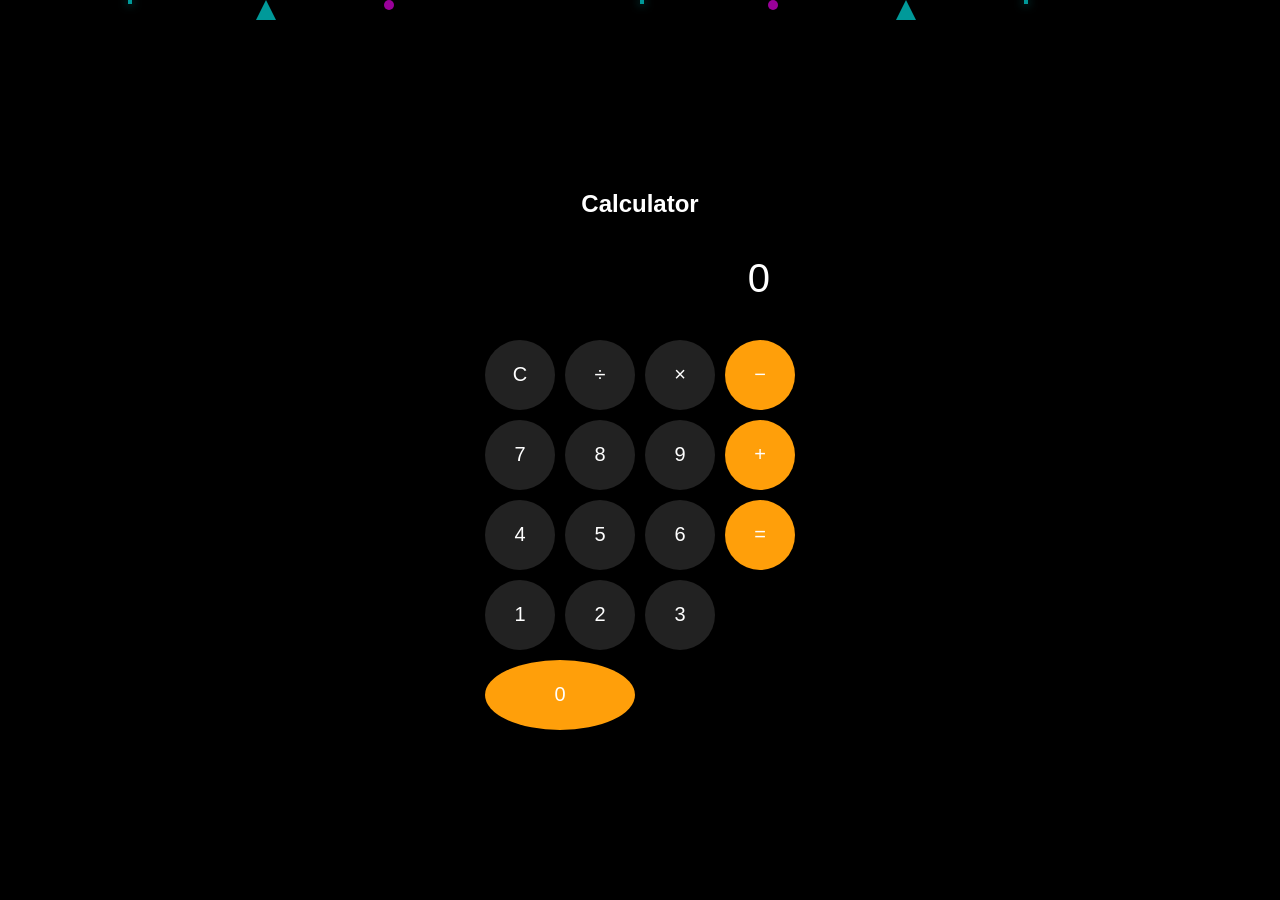
==== index.html @ 3bdf45a6 "update site" ====
<!DOCTYPE html>
<html lang="en">
<head>
<meta charset="UTF-8">
<meta name="viewport" content="width=device-width, initial-scale=1.0">
<title>The Cats Arcade</title>

<!-- ✅ Correct CSS path -->
<link rel="stylesheet" href="css/styles.css">
</head>

<body>

<!-- BACKGROUND -->
<div id="arcadeBg">
  <div class="particle p1"></div>
  <div class="particle p2"></div>
  <div class="particle p3"></div>
  <div class="triangle t1"></div>
  <div class="triangle t2"></div>
  <div class="circle c1"></div>
  <div class="circle c2"></div>
</div>
<div id="arcadeOverlay"></div>

<!-- CALCULATOR LOCK -->
<div id="calcLock">
  <h2>Calculator</h2>
  <input id="calcDisplay" value="0" readonly>

  <div class="calcGrid">
    <button onclick="calcClear()">C</button>
    <button onclick="calcInput('/')">÷</button>
    <button onclick="calcInput('*')">×</button>
    <button onclick="calcInput('-')">−</button>

    <button onclick="calcInput('7')">7</button>
    <button onclick="calcInput('8')">8</button>
    <button onclick="calcInput('9')">9</button>
    <button onclick="calcInput('+')">+</button>

    <button onclick="calcInput('4')">4</button>
    <button onclick="calcInput('5')">5</button>
    <button onclick="calcInput('6')">6</button>
    <button onclick="calcEnter()">=</button>

    <button onclick="calcInput('1')">1</button>
    <button onclick="calcInput('2')">2</button>
    <button onclick="calcInput('3')">3</button>

    <button class="zero" onclick="calcInput('0')">0</button>
  </div>
</div>

<!-- LOGIN -->
<div id="loginScreen">
  <h2>Enter Password</h2>
  <form id="loginForm">
    <input type="password" id="sitePassword" placeholder="Password">
    <br><br>
    <button type="submit">Enter</button>
  </form>
  <p id="loginError"></p>
</div>

<!-- MAIN SITE -->
<div id="siteContent">

<header>
  <h1>The Cats Arcade</h1>
</header>

<nav>
  <button onclick="showPage('gamesPage')">Home</button>
  <button onclick="showPage('chatPage')">Chat</button>
  <button onclick="showPage('donatePage')">Gifts</button>
  <button onclick="showPage('discordPage')">Discord</button>
</nav>

<main>

<!-- GAMES -->
<div id="gamesPage" class="page">
  <input id="gameSearch" placeholder="Search games..." oninput="searchGames()">
  <button onclick="randomGame()">🎲 Random</button>
  <div id="games"></div>
  <div id="player"><p>No game loaded.</p></div>
</div>

<!-- CHAT -->
<div id="chatPage" class="page">
  <div id="chatBox"></div>
  <input id="chatName" placeholder="Name">
  <input id="chatMessage" placeholder="Message">
  <button onclick="sendChat()">Send</button>
</div>

<!-- GIFTS -->
<div id="donatePage" class="page">
  <h2>🎁 Virtual Gift Cards</h2>
  <input id="giftName" placeholder="Your name">
  <textarea id="giftCode" placeholder="Amazon - XXXX"></textarea>
  <button onclick="submitGift()">Submit</button>
  <div id="giftList"></div>
</div>

<!-- DISCORD -->
<div id="discordPage" class="page">
  <h2>Join our Discord!</h2>
  <a href="https://discord.gg/rZqvejPRvx" target="_blank">🚀 Join Discord</a>
</div>

</main>
</div>

<!-- ✅ Correct JS path -->
<script src="js/app.js"></script>

</body>
</html>
---- css/styles.css ----
body {
  margin:0;
  font-family:Arial;
  color:white;
  text-align:center;
  background:black;
}

/* BACKGROUND */
#arcadeBg {
  position:fixed;
  width:100%;
  height:100%;
  background:black;
  overflow:hidden;
  z-index:-2;
}

#arcadeOverlay {
  position:fixed;
  width:100%;
  height:100%;
  background:rgba(0,0,0,0.4);
  z-index:-1;
}

/* PARTICLES */
.particle {
  position:absolute;
  width:4px;
  height:4px;
  background:cyan;
  box-shadow:0 0 10px cyan;
  animation:floatUp linear infinite;
}
.particle.p1{left:10%; animation:floatUp 12s infinite;}
.particle.p2{left:50%; animation:floatUp 18s infinite;}
.particle.p3{left:80%; animation:floatUp 15s infinite;}

@keyframes floatUp { from {transform:translateY(100vh);} to {transform:translateY(-100vh);} }

/* TRIANGLES */
.triangle {
  position:absolute;
  border-left:10px solid transparent;
  border-right:10px solid transparent;
  border-bottom:20px solid cyan;
  animation:move 20s linear infinite;
}
.triangle.t1{left:20%;}
.triangle.t2{left:70%;}

/* CIRCLES */
.circle {
  position:absolute;
  width:10px;
  height:10px;
  border-radius:50%;
  background:magenta;
  animation:move 25s linear infinite;
}
.circle.c1{left:30%;}
.circle.c2{left:60%;}

@keyframes move { from {transform:translateY(100vh);} to {transform:translateY(-100vh);} }

/* CALCULATOR */
#calcLock {
  position:fixed;
  width:100%;
  height:100%;
  display:flex;
  justify-content:center;
  align-items:center;
  flex-direction:column;
  z-index:10;
}

#calcDisplay {
  width:260px;
  height:80px;
  font-size:40px;
  text-align:right;
  background:black;
  color:white;
  border:none;
  margin-bottom:20px;
}

.calcGrid {
  display:grid;
  grid-template-columns:repeat(4,70px);
  gap:10px;
}

.calcGrid button {
  height:70px;
  border-radius:50%;
  border:none;
  background:#222;
  color:white;
  font-size:20px;
  cursor:pointer;
}

.calcGrid button:hover { background:#333; }
.calcGrid button:nth-child(4n) { background:#ff9f0a; color:white; }
.zero { grid-column:span 2; border-radius:40px; }

/* LOGIN */
#loginScreen {
  display:none;
  justify-content:center;
  align-items:center;
  flex-direction:column;
  height:100vh;
  z-index:20;
}

#loginScreen input { padding:10px; border:none; border-radius:5px; }
#loginScreen button { padding:10px 15px; border:none; border-radius:5px; background:#ff9f0a; color:white; cursor:pointer; }

/* SITE */
#siteContent { display:none; z-index:5; }
.page { display:none; }

/* NAV */
nav { margin:10px; }
nav button {
  margin:5px;
  padding:10px 15px;
  border:none;
  border-radius:8px;
  background:#111;
  color:white;
  cursor:pointer;
}
nav button:hover { background:#222; }

/* GAMES */
#games {
  display:grid;
  grid-template-columns:repeat(auto-fit,minmax(150px,1fr));
  gap:10px;
  padding:10px;
}

.game {
  background:#111;
  padding:10px;
  border-radius:10px;
}

.game button {
  margin-top:5px;
  padding:5px 10px;
  border:none;
  border-radius:5px;
  background:#ff9f0a;
  color:white;
  cursor:pointer;
}

/* PLAYER */
#gameContainer {
  position:fixed;
  top:0;
  left:0;
  width:100%;
  height:100%;
  background:black;
}

iframe { width:100%; height:100%; border:none; }
.exitBtn { position:absolute; top:10px; right:10px; background:red; color:white; border:none; padding:10px; cursor:pointer; }

/* CHAT */
#chatBox { max-height:200px; overflow-y:auto; margin:10px; }
#chatBox p { background:#111; padding:5px; border-radius:5px; margin:5px; }

/* GIFTS */
.giftItem {
  display:flex;
  justify-content:space-between;
  align-items:center;
  background:#111;
  padding:8px;
  margin:5px auto;
  border-radius:8px;
  width:250px;
}
.giftItem button {
  background:#222;
  color:white;
  border:none;
  border-radius:5px;
  cursor:pointer;
  padding:5px 8px;
}
.giftItem button:hover { background:#333; }
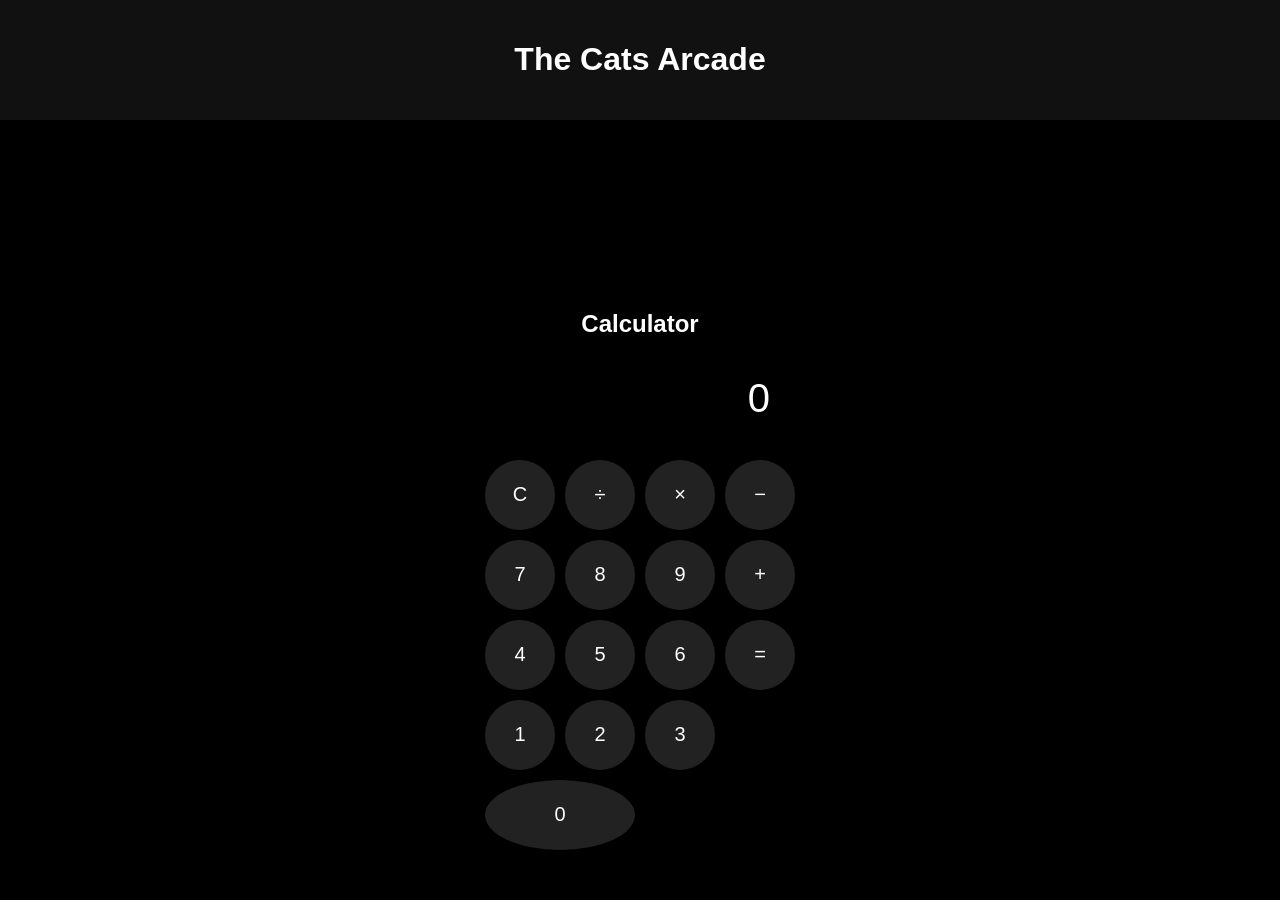
==== commit 247e9fbf: "update site" ====
--- a/index.html
+++ b/index.html
@@ -1,27 +1,17 @@
 <!DOCTYPE html>
 <html lang="en">
 <head>
-<meta charset="UTF-8">
-<meta name="viewport" content="width=device-width, initial-scale=1.0">
-<title>The Cats Arcade</title>
+  <meta charset="UTF-8">
+  <meta name="viewport" content="width=device-width, initial-scale=1.0">
+  <title>The Cats Arcade</title>
 
-<!-- ✅ Correct CSS path -->
-<link rel="stylesheet" href="css/styles.css">
+  <link rel="stylesheet" href="css/styles.css">
 </head>
-
 <body>
 
-<!-- BACKGROUND -->
-<div id="arcadeBg">
-  <div class="particle p1"></div>
-  <div class="particle p2"></div>
-  <div class="particle p3"></div>
-  <div class="triangle t1"></div>
-  <div class="triangle t2"></div>
-  <div class="circle c1"></div>
-  <div class="circle c2"></div>
-</div>
-<div id="arcadeOverlay"></div>
+<header>
+  <h1>The Cats Arcade</h1>
+</header>
 
 <!-- CALCULATOR LOCK -->
 <div id="calcLock">
@@ -56,7 +46,7 @@
 <div id="loginScreen">
   <h2>Enter Password</h2>
   <form id="loginForm">
-    <input type="password" id="sitePassword" placeholder="Password">
+    <input type="password" id="sitePassword">
     <br><br>
     <button type="submit">Enter</button>
   </form>
@@ -64,56 +54,84 @@
 </div>
 
 <!-- MAIN SITE -->
-<div id="siteContent">
+<div id="siteContent" style="display:none;">
 
-<header>
-  <h1>The Cats Arcade</h1>
-</header>
+  <!-- NAV -->
+  <nav>
+    <button onclick="showPage('gamesPage')">Home</button>
+    <button onclick="showPage('moviesPage')">Movies</button> <!-- ✅ NEW -->
+    <button onclick="showPage('chatPage')">Chat</button>
+    <button onclick="showPage('donatePage')">Gifts</button>
+    <button onclick="showPage('discordPage')">Discord</button>
+    <button onclick="openByodLogin()">Dev Tools</button>
+  </nav>
 
-<nav>
-  <button onclick="showPage('gamesPage')">Home</button>
-  <button onclick="showPage('chatPage')">Chat</button>
-  <button onclick="showPage('donatePage')">Gifts</button>
-  <button onclick="showPage('discordPage')">Discord</button>
-</nav>
+  <!-- HOME / GAMES -->
+  <div id="gamesPage" class="page" style="display:none;">
+    <input id="gameSearch" placeholder="Search..." oninput="searchGames()">
+    <button onclick="randomGame()">Random</button>
+    <div id="games"></div>
+    <div id="player"><p>No game loaded.</p></div>
+  </div>
 
-<main>
+  <!-- 🎬 MOVIES PAGE (NEW) -->
+  <div id="moviesPage" class="page" style="display:none;">
+    <h2>🎬 Movies and More!</h2>
 
-<!-- GAMES -->
-<div id="gamesPage" class="page">
-  <input id="gameSearch" placeholder="Search games..." oninput="searchGames()">
-  <button onclick="randomGame()">🎲 Random</button>
-  <div id="games"></div>
-  <div id="player"><p>No game loaded.</p></div>
+    <p>Watch movies or listen to music:</p>
+
+    <div style="margin-top:20px;">
+      <button onclick="openSite('https://www.cineby.sc/')">
+        🎥 Watch Movies
+      </button>
+    </div>
+
+    <div style="margin-top:10px;">
+      <button onclick="openSite('https://playlistsound.com/')">
+        🎵 Listen to Music
+      </button>
+    </div>
+  </div>
+
+  <!-- CHAT -->
+  <div id="chatPage" class="page" style="display:none;">
+    <div id="chatBox"></div>
+    <input id="chatName" placeholder="Name">
+    <input id="chatMessage" placeholder="Message">
+    <button onclick="sendChat()">Send</button>
+  </div>
+
+  <!-- GIFTS -->
+  <div id="donatePage" class="page" style="display:none;">
+    <h2>🎁 Virtual Gift Cards</h2>
+    <input id="giftName" placeholder="Your name">
+    <textarea id="giftCode" placeholder="Amazon - XXXX"></textarea>
+    <button onclick="submitGift()">Submit</button>
+    <div id="giftList"></div>
+  </div>
+
+  <!-- DISCORD -->
+  <div id="discordPage" class="page" style="display:none;">
+    <h2>Join our Discord!</h2>
+    <a href="https://discord.gg/rZqvejPRvx" target="_blank">Join Discord</a>
+  </div>
+
+  <!-- DEV TOOLS -->
+  <div id="byodLogin" style="display:none;">
+    <h2>Developer Tools</h2>
+    <input type="password" id="byodPass" placeholder="Enter password">
+    <br><br>
+    <button onclick="checkByodPass()">Enter</button>
+    <p id="byodError"></p>
+  </div>
+
+  <div id="byodPanel" style="display:none;">
+    <h2>BYOD Panel</h2>
+    <button onclick="launchByod()">Launch BYOD Site</button>
+  </div>
+
 </div>
 
-<!-- CHAT -->
-<div id="chatPage" class="page">
-  <div id="chatBox"></div>
-  <input id="chatName" placeholder="Name">
-  <input id="chatMessage" placeholder="Message">
-  <button onclick="sendChat()">Send</button>
-</div>
-
-<!-- GIFTS -->
-<div id="donatePage" class="page">
-  <h2>🎁 Virtual Gift Cards</h2>
-  <input id="giftName" placeholder="Your name">
-  <textarea id="giftCode" placeholder="Amazon - XXXX"></textarea>
-  <button onclick="submitGift()">Submit</button>
-  <div id="giftList"></div>
-</div>
-
-<!-- DISCORD -->
-<div id="discordPage" class="page">
-  <h2>Join our Discord!</h2>
-  <a href="https://discord.gg/rZqvejPRvx" target="_blank">🚀 Join Discord</a>
-</div>
-
-</main>
-</div>
-
-<!-- ✅ Correct JS path -->
 <script src="js/app.js"></script>
 
 </body>
--- a/css/styles.css
+++ b/css/styles.css
@@ -6,63 +6,26 @@
   background:black;
 }
 
-/* BACKGROUND */
-#arcadeBg {
-  position:fixed;
-  width:100%;
-  height:100%;
-  background:black;
-  overflow:hidden;
-  z-index:-2;
+header {
+  padding:20px;
+  background:#111;
 }
 
-#arcadeOverlay {
-  position:fixed;
-  width:100%;
-  height:100%;
-  background:rgba(0,0,0,0.4);
-  z-index:-1;
+nav button {
+  margin:5px;
+  padding:10px 15px;
+  border:none;
+  border-radius:8px;
+  background:#222;
+  color:white;
+  cursor:pointer;
 }
+nav button:hover { background:#444; }
 
-/* PARTICLES */
-.particle {
-  position:absolute;
-  width:4px;
-  height:4px;
-  background:cyan;
-  box-shadow:0 0 10px cyan;
-  animation:floatUp linear infinite;
-}
-.particle.p1{left:10%; animation:floatUp 12s infinite;}
-.particle.p2{left:50%; animation:floatUp 18s infinite;}
-.particle.p3{left:80%; animation:floatUp 15s infinite;}
+.page { display:none; }
 
-@keyframes floatUp { from {transform:translateY(100vh);} to {transform:translateY(-100vh);} }
-
-/* TRIANGLES */
-.triangle {
-  position:absolute;
-  border-left:10px solid transparent;
-  border-right:10px solid transparent;
-  border-bottom:20px solid cyan;
-  animation:move 20s linear infinite;
-}
-.triangle.t1{left:20%;}
-.triangle.t2{left:70%;}
-
-/* CIRCLES */
-.circle {
-  position:absolute;
-  width:10px;
-  height:10px;
-  border-radius:50%;
-  background:magenta;
-  animation:move 25s linear infinite;
-}
-.circle.c1{left:30%;}
-.circle.c2{left:60%;}
-
-@keyframes move { from {transform:translateY(100vh);} to {transform:translateY(-100vh);} }
+/* HIDE CONTENT INITIALLY */
+#siteContent { display:none; }
 
 /* CALCULATOR */
 #calcLock {
@@ -73,6 +36,7 @@
   justify-content:center;
   align-items:center;
   flex-direction:column;
+  background:black;
   z-index:10;
 }
 
@@ -103,39 +67,19 @@
   cursor:pointer;
 }
 
-.calcGrid button:hover { background:#333; }
-.calcGrid button:nth-child(4n) { background:#ff9f0a; color:white; }
-.zero { grid-column:span 2; border-radius:40px; }
+.zero {
+  grid-column:span 2;
+  border-radius:40px;
+}
 
 /* LOGIN */
 #loginScreen {
   display:none;
+  height:100vh;
   justify-content:center;
   align-items:center;
   flex-direction:column;
-  height:100vh;
-  z-index:20;
 }
-
-#loginScreen input { padding:10px; border:none; border-radius:5px; }
-#loginScreen button { padding:10px 15px; border:none; border-radius:5px; background:#ff9f0a; color:white; cursor:pointer; }
-
-/* SITE */
-#siteContent { display:none; z-index:5; }
-.page { display:none; }
-
-/* NAV */
-nav { margin:10px; }
-nav button {
-  margin:5px;
-  padding:10px 15px;
-  border:none;
-  border-radius:8px;
-  background:#111;
-  color:white;
-  cursor:pointer;
-}
-nav button:hover { background:#222; }
 
 /* GAMES */
 #games {
@@ -151,16 +95,6 @@
   border-radius:10px;
 }
 
-.game button {
-  margin-top:5px;
-  padding:5px 10px;
-  border:none;
-  border-radius:5px;
-  background:#ff9f0a;
-  color:white;
-  cursor:pointer;
-}
-
 /* PLAYER */
 #gameContainer {
   position:fixed;
@@ -171,30 +105,48 @@
   background:black;
 }
 
-iframe { width:100%; height:100%; border:none; }
-.exitBtn { position:absolute; top:10px; right:10px; background:red; color:white; border:none; padding:10px; cursor:pointer; }
+iframe {
+  width:100%;
+  height:100%;
+  border:none;
+}
+
+.exitBtn {
+  position:absolute;
+  top:10px;
+  right:10px;
+  background:red;
+  color:white;
+  border:none;
+  padding:10px;
+  cursor:pointer;
+}
 
 /* CHAT */
-#chatBox { max-height:200px; overflow-y:auto; margin:10px; }
-#chatBox p { background:#111; padding:5px; border-radius:5px; margin:5px; }
+#chatBox {
+  max-height:200px;
+  overflow-y:auto;
+}
 
 /* GIFTS */
 .giftItem {
   display:flex;
   justify-content:space-between;
-  align-items:center;
   background:#111;
   padding:8px;
   margin:5px auto;
   border-radius:8px;
   width:250px;
 }
-.giftItem button {
-  background:#222;
-  color:white;
-  border:none;
-  border-radius:5px;
-  cursor:pointer;
-  padding:5px 8px;
-}
-.giftItem button:hover { background:#333; }+
+/* DEV TOOLS MODAL */
+#byodLogin, #byodPanel {
+  display:none;
+  position:fixed;
+  top:50%;
+  left:50%;
+  transform:translate(-50%, -50%);
+  background:#111;
+  padding:20px;
+  border-radius:10px;
+}
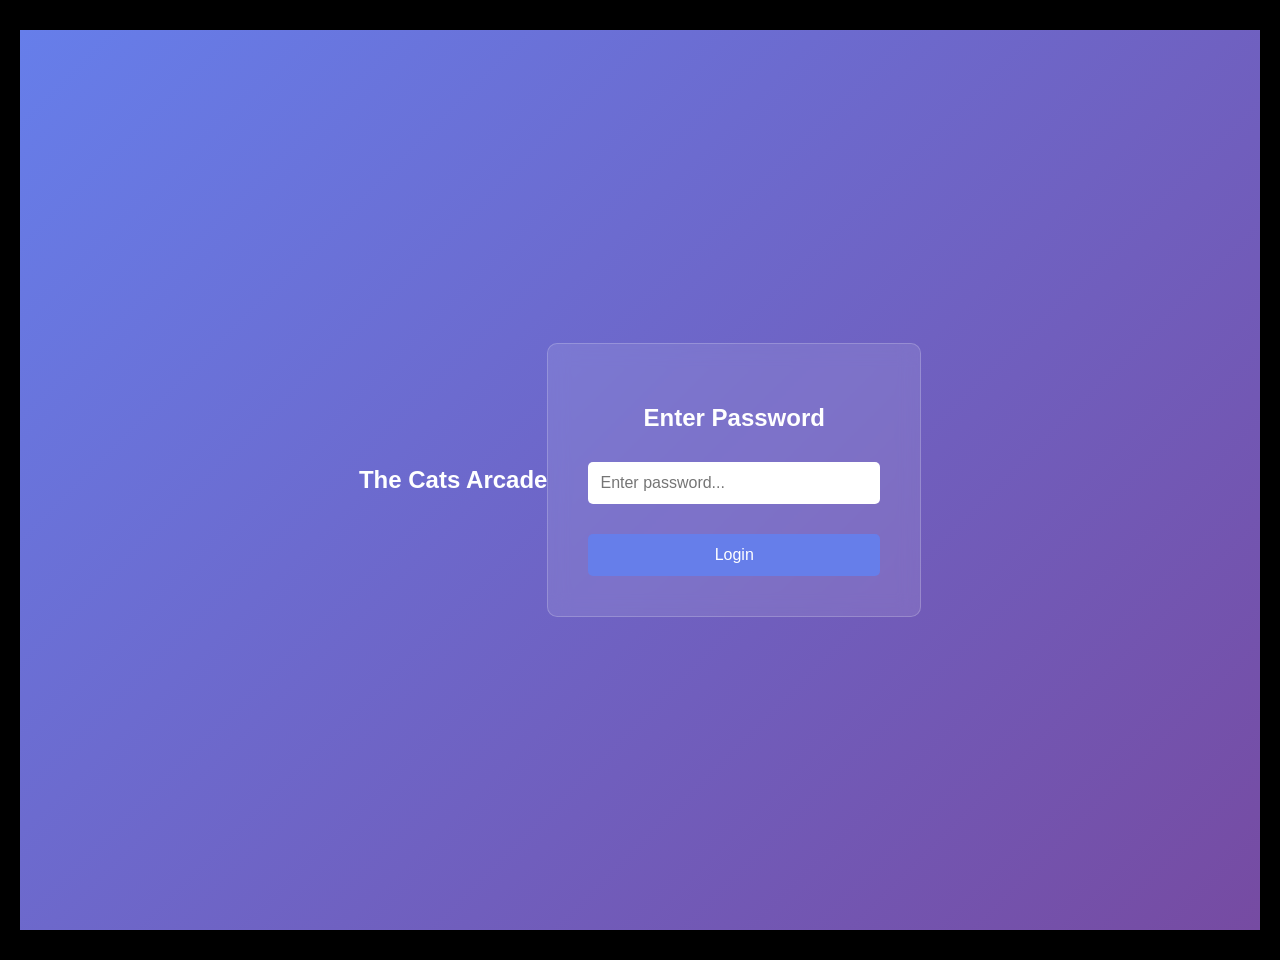
==== commit 7dd8088d: "update site" ====
--- a/index.html
+++ b/index.html
@@ -4,135 +4,368 @@
   <meta charset="UTF-8">
   <meta name="viewport" content="width=device-width, initial-scale=1.0">
   <title>The Cats Arcade</title>
-
-  <link rel="stylesheet" href="css/styles.css">
+  <link rel="stylesheet" href="./css/styles.css">
 </head>
 <body>
 
-<header>
-  <h1>The Cats Arcade</h1>
-</header>
-
-<!-- CALCULATOR LOCK -->
-<div id="calcLock">
-  <h2>Calculator</h2>
-  <input id="calcDisplay" value="0" readonly>
-
-  <div class="calcGrid">
-    <button onclick="calcClear()">C</button>
-    <button onclick="calcInput('/')">÷</button>
-    <button onclick="calcInput('*')">×</button>
-    <button onclick="calcInput('-')">−</button>
-
-    <button onclick="calcInput('7')">7</button>
-    <button onclick="calcInput('8')">8</button>
-    <button onclick="calcInput('9')">9</button>
-    <button onclick="calcInput('+')">+</button>
-
-    <button onclick="calcInput('4')">4</button>
-    <button onclick="calcInput('5')">5</button>
-    <button onclick="calcInput('6')">6</button>
-    <button onclick="calcEnter()">=</button>
-
-    <button onclick="calcInput('1')">1</button>
-    <button onclick="calcInput('2')">2</button>
-    <button onclick="calcInput('3')">3</button>
-
-    <button class="zero" onclick="calcInput('0')">0</button>
+<!-- LOGIN PAGE -->
+<section id="loginPage" class="page active">
+  <div class="login-container">
+    <h1>The Cats Arcade</h1>
+    <div class="login-box">
+      <h2>Enter Password</h2>
+      <input type="password" id="passwordInput" placeholder="Enter password..." onkeypress="if(event.key==='Enter') login()">
+      <button onclick="login()">Login</button>
+      <p id="loginError" style="color: red; display:none;">Wrong password. Try again.</p>
+    </div>
+  </div>
+</section>
+
+<!-- MAIN APP -->
+<div id="mainApp" style="display:none;">
+  <header>
+    <h1>The Cats Arcade</h1>
+    <div class="header-controls">
+      <button id="themeToggle" onclick="toggleTheme()" title="Toggle Dark/Light Mode">🌙</button>
+      <button onclick="showPage('settingsPage')" title="Settings">⚙️</button>
+    </div>
+  </header>
+
+  <nav>
+    <button onclick="showPage('homePage')">Home</button>
+    <button onclick="showPage('gamesPage')">Games</button>
+    <button onclick="showPage('aiPage')">AI Chat</button>
+    <button onclick="showPage('browserPage')">Browser</button>
+  </nav>
+
+  <!-- HOME PAGE -->
+  <section id="homePage" class="page">
+    <h2>Welcome to The Cats Arcade</h2>
+    <p>Choose a game or feature from the tabs above!</p>
+  </section>
+
+  <!-- GAMES PAGE -->
+  <section id="gamesPage" class="page" style="display:none;">
+    <h2>Games</h2>
+    <div id="gamesGrid" class="grid"></div>
+  </section>
+
+  <!-- AI CHAT PAGE -->
+  <section id="aiPage" class="page" style="display:none;">
+    <h2>AI Chat Assistant</h2>
+    <div id="chatBox" class="chat-box">
+      <div id="chatMessages" class="chat-messages">
+        <div class="chat-message bot">Hello! I'm your AI assistant. How can I help you today?</div>
+      </div>
+      <div class="chat-input">
+        <input type="text" id="userInput" placeholder="Type your message..." onkeypress="if(event.key==='Enter') sendMessage()">
+        <button onclick="sendMessage()">Send</button>
+      </div>
+    </div>
+  </section>
+
+  <!-- BROWSER PAGE -->
+  <section id="browserPage" class="page" style="display:none; flex-direction:column; height:100vh;">
+    <div class="browser-header">The Cats Browser</div>
+
+    <div id="fakeBrowserWindow">
+      <span id="browserStatus">Type a site below</span>
+    </div>
+
+    <div class="browser-buttons">
+      <button onclick="openFake('https://www.youtube.com')">YouTube</button>
+      <button onclick="openFake('https://www.google.com')">Google</button>
+      <button onclick="openFake('https://www.netflix.com')">Netflix</button>
+      <button onclick="openFake('https://www.roblox.com')">Roblox</button>
+    </div>
+
+    <div class="browser-input">
+      <input type="text" id="browserUrl" placeholder="Enter website…">
+      <button onclick="goFake()">Go</button>
+    </div>
+  </section>
+
+  <!-- SETTINGS PAGE -->
+  <section id="settingsPage" class="page" style="display:none;">
+    <h2>Settings</h2>
+    <div class="settings-container">
+      <div class="setting">
+        <h3>Theme Color</h3>
+        <select id="themeColorSelect" onchange="changeThemeColor(this.value)">
+          <option value="default">Default (Dark Blue)</option>
+          <option value="purple">Purple</option>
+          <option value="green">Green</option>
+          <option value="red">Red</option>
+          <option value="orange">Orange</option>
+        </select>
+      </div>
+
+      <div class="setting">
+        <h3>Dark/Light Mode</h3>
+        <button onclick="toggleTheme()">Current: <span id="themeLabel">Dark Mode</span></button>
+      </div>
+
+      <div class="setting">
+        <h3>Sound</h3>
+        <button id="soundToggle" onclick="toggleSound()">Sound: <span id="soundLabel">ON</span></button>
+      </div>
+
+      <div class="setting">
+        <h3>Panic Button</h3>
+        <button class="panic-btn" onclick="panicMode()">🚨 PANIC 🚨</button>
+        <p style="font-size: 12px; color: #888;">Hides the site and shows a fake webpage</p>
+      </div>
+    </div>
+  </section>
+</div>
+
+<!-- UPDATE POPUP -->
+<div id="updatePopup" class="popup" style="display:none;">
+  <div class="popup-content">
+    <span class="close" onclick="closeUpdatePopup()">&times;</span>
+    <h2>✨ Latest Updates</h2>
+    <ul>
+      <li>✅ Added smooth hover animations for game cards</li>
+      <li>✅ Dark/Light mode toggle with CSS variables</li>
+      <li>✅ Robotic voice announcement</li>
+      <li>✅ Settings page with theme, sound, and panic button</li>
+      <li>✅ AI Chat Assistant</li>
+      <li>✅ Password protection</li>
+      <li>✅ Enhanced UI and animations</li>
+    </ul>
+    <button onclick="closeUpdatePopup()">Got it!</button>
   </div>
 </div>
 
-<!-- LOGIN -->
-<div id="loginScreen">
-  <h2>Enter Password</h2>
-  <form id="loginForm">
-    <input type="password" id="sitePassword">
-    <br><br>
-    <button type="submit">Enter</button>
-  </form>
-  <p id="loginError"></p>
-</div>
-
-<!-- MAIN SITE -->
-<div id="siteContent" style="display:none;">
-
-  <!-- NAV -->
-  <nav>
-    <button onclick="showPage('gamesPage')">Home</button>
-    <button onclick="showPage('moviesPage')">Movies</button> <!-- ✅ NEW -->
-    <button onclick="showPage('chatPage')">Chat</button>
-    <button onclick="showPage('donatePage')">Gifts</button>
-    <button onclick="showPage('discordPage')">Discord</button>
-    <button onclick="openByodLogin()">Dev Tools</button>
-  </nav>
-
-  <!-- HOME / GAMES -->
-  <div id="gamesPage" class="page" style="display:none;">
-    <input id="gameSearch" placeholder="Search..." oninput="searchGames()">
-    <button onclick="randomGame()">Random</button>
-    <div id="games"></div>
-    <div id="player"><p>No game loaded.</p></div>
-  </div>
-
-  <!-- 🎬 MOVIES PAGE (NEW) -->
-  <div id="moviesPage" class="page" style="display:none;">
-    <h2>🎬 Movies and More!</h2>
-
-    <p>Watch movies or listen to music:</p>
-
-    <div style="margin-top:20px;">
-      <button onclick="openSite('https://www.cineby.sc/')">
-        🎥 Watch Movies
-      </button>
-    </div>
-
-    <div style="margin-top:10px;">
-      <button onclick="openSite('https://playlistsound.com/')">
-        🎵 Listen to Music
-      </button>
-    </div>
-  </div>
-
-  <!-- CHAT -->
-  <div id="chatPage" class="page" style="display:none;">
-    <div id="chatBox"></div>
-    <input id="chatName" placeholder="Name">
-    <input id="chatMessage" placeholder="Message">
-    <button onclick="sendChat()">Send</button>
-  </div>
-
-  <!-- GIFTS -->
-  <div id="donatePage" class="page" style="display:none;">
-    <h2>🎁 Virtual Gift Cards</h2>
-    <input id="giftName" placeholder="Your name">
-    <textarea id="giftCode" placeholder="Amazon - XXXX"></textarea>
-    <button onclick="submitGift()">Submit</button>
-    <div id="giftList"></div>
-  </div>
-
-  <!-- DISCORD -->
-  <div id="discordPage" class="page" style="display:none;">
-    <h2>Join our Discord!</h2>
-    <a href="https://discord.gg/rZqvejPRvx" target="_blank">Join Discord</a>
-  </div>
-
-  <!-- DEV TOOLS -->
-  <div id="byodLogin" style="display:none;">
-    <h2>Developer Tools</h2>
-    <input type="password" id="byodPass" placeholder="Enter password">
-    <br><br>
-    <button onclick="checkByodPass()">Enter</button>
-    <p id="byodError"></p>
-  </div>
-
-  <div id="byodPanel" style="display:none;">
-    <h2>BYOD Panel</h2>
-    <button onclick="launchByod()">Launch BYOD Site</button>
-  </div>
-
-</div>
-
-<script src="js/app.js"></script>
+<script>
+// --------- SETTINGS & THEME ---------
+const DEFAULT_PASSWORD = "012312";
+let soundEnabled = true;
+let currentTheme = localStorage.getItem('theme') || 'dark';
+let currentColor = localStorage.getItem('themeColor') || 'default';
+
+// Initialize theme and color
+window.addEventListener('DOMContentLoaded', () => {
+  if (currentTheme === 'light') {
+    document.documentElement.setAttribute('data-theme', 'light');
+    document.getElementById('themeToggle').textContent = '☀️';
+    document.getElementById('themeLabel').textContent = 'Light Mode';
+  }
+  applyThemeColor(currentColor);
+  playStartupSound();
+});
+
+function login() {
+  const password = document.getElementById('passwordInput').value;
+  if (password === DEFAULT_PASSWORD) {
+    document.getElementById('loginPage').style.display = 'none';
+    document.getElementById('mainApp').style.display = 'block';
+    setTimeout(() => {
+      document.getElementById('updatePopup').style.display = 'block';
+    }, 500);
+  } else {
+    document.getElementById('loginError').style.display = 'block';
+  }
+}
+
+function toggleTheme() {
+  currentTheme = currentTheme === 'dark' ? 'light' : 'dark';
+  document.documentElement.setAttribute('data-theme', currentTheme);
+  localStorage.setItem('theme', currentTheme);
+  
+  const toggle = document.getElementById('themeToggle');
+  const label = document.getElementById('themeLabel');
+  
+  if (currentTheme === 'light') {
+    toggle.textContent = '☀️';
+    label.textContent = 'Light Mode';
+  } else {
+    toggle.textContent = '🌙';
+    label.textContent = 'Dark Mode';
+  }
+}
+
+function changeThemeColor(color) {
+  currentColor = color;
+  localStorage.setItem('themeColor', color);
+  applyThemeColor(color);
+}
+
+function applyThemeColor(color) {
+  const root = document.documentElement;
+  const colors = {
+    default: { primary: '#333', secondary: '#444', accent: '#555' },
+    purple: { primary: '#2a1a4a', secondary: '#3a2a5a', accent: '#6a5a9a' },
+    green: { primary: '#1a3a1a', secondary: '#2a5a2a', accent: '#4a8a4a' },
+    red: { primary: '#4a1a1a', secondary: '#6a2a2a', accent: '#8a4a4a' },
+    orange: { primary: '#4a2a1a', secondary: '#6a3a2a', accent: '#8a5a3a' }
+  };
+  
+  const scheme = colors[color];
+  root.style.setProperty('--primary-bg', scheme.primary);
+  root.style.setProperty('--secondary-bg', scheme.secondary);
+  root.style.setProperty('--accent-color', scheme.accent);
+}
+
+function toggleSound() {
+  soundEnabled = !soundEnabled;
+  const label = document.getElementById('soundLabel');
+  label.textContent = soundEnabled ? 'ON' : 'OFF';
+}
+
+function playStartupSound() {
+  if (soundEnabled && 'speechSynthesis' in window) {
+    const utterance = new SpeechSynthesisUtterance("The Cats Arcade");
+    utterance.rate = 0.8;
+    utterance.pitch = 0.8;
+    speechSynthesis.speak(utterance);
+  }
+}
+
+function closeUpdatePopup() {
+  document.getElementById('updatePopup').style.display = 'none';
+}
+
+function panicMode() {
+  if (soundEnabled) {
+    const utterance = new SpeechSynthesisUtterance("Panic mode activated");
+    speechSynthesis.speak(utterance);
+  }
+  window.location.href = 'https://www.google.com';
+}
+
+// --------- PAGE SWITCHING ---------
+function showPage(pageId) {
+  document.querySelectorAll('.page').forEach(p => p.style.display = 'none');
+  document.getElementById(pageId).style.display = 'block';
+
+  if (pageId === 'gamesPage') {
+    loadGames();
+  }
+}
+
+// --------- GAMES ---------
+const games = [
+  { title: "Retro Bowl", path: "games/retro-bowl/index.html" },
+  { title: "Example Ball", path: "games/example-ball/index.html" },
+  { title: "Chroma", path: "games/chroma/index.html" },
+  { title: "Geometry Dash", path: "games/geometry-dash/index.html" },
+  { title: "Pacman", path: "games/pacman/index.html" },
+  { title: "2048", path: "games/2048/index.html" },
+  { title: "Slope", path: "games/slope/index.html" },
+  { title: "Slope 2", path: "games/slope-2/index.html" },
+  { title: "Cookie Clicker", path: "games/cookie-clicker/index.html" },
+  { title: "Doodle Jump", path: "games/doodle-jump/index.html" },
+  { title: "FNF Week 6", path: "games/fnf-week6/index.html" },
+  { title: "Friday Night Funkin", path: "games/friday-night-funkin/index.html" },
+  { title: "Moto Classic", path: "games/moto-classic/index.html" },
+  { title: "Moto Winter", path: "games/moto-winter/index.html" },
+  { title: "Zombs Royale", path: "games/zombsroyale/index.html" }
+];
+
+function loadGames() {
+  const grid = document.getElementById('gamesGrid');
+  grid.innerHTML = '';
+
+  games.forEach(game => {
+    const card = document.createElement('div');
+    card.className = 'card';
+    card.innerHTML = `
+      <h3>${game.title}</h3>
+      <a href="${game.path}" target="_blank" onclick="playSound()">Play</a>
+    `;
+    grid.appendChild(card);
+  });
+}
+
+// --------- AI CHAT ---------
+function sendMessage() {
+  const input = document.getElementById('userInput');
+  const message = input.value.trim();
+  
+  if (!message) return;
+
+  const chatMessages = document.getElementById('chatMessages');
+  
+  // Add user message
+  const userMsg = document.createElement('div');
+  userMsg.className = 'chat-message user';
+  userMsg.textContent = message;
+  chatMessages.appendChild(userMsg);
+  
+  input.value = '';
+
+  // Simulate AI response
+  setTimeout(() => {
+    const botMsg = document.createElement('div');
+    botMsg.className = 'chat-message bot';
+    botMsg.textContent = getAIResponse(message);
+    chatMessages.appendChild(botMsg);
+    chatMessages.scrollTop = chatMessages.scrollHeight;
+  }, 500);
+  
+  chatMessages.scrollTop = chatMessages.scrollHeight;
+}
+
+function getAIResponse(message) {
+  const lowerMsg = message.toLowerCase();
+  
+  if (lowerMsg.includes('hello') || lowerMsg.includes('hi')) {
+    return "Hi there! Welcome to The Cats Arcade. How can I help?";
+  } else if (lowerMsg.includes('game')) {
+    return "We have 15 awesome games! Go to the Games tab to check them out.";
+  } else if (lowerMsg.includes('help')) {
+    return "I can help you with information about games, settings, or just chat!";
+  } else if (lowerMsg.includes('cat')) {
+    return "🐱 Meow! Cats are awesome, and so is this arcade!";
+  } else if (lowerMsg.includes('password')) {
+    return "I can't help with that, but the password is a simple 4-digit number... 😉";
+  } else {
+    const responses = [
+      "That's interesting! Tell me more.",
+      "Cool! Anything else you'd like to know?",
+      "I'm learning! Thanks for chatting with me.",
+      "That sounds fun! Want to play a game instead?",
+      "I like your style!"
+    ];
+    return responses[Math.floor(Math.random() * responses.length)];
+  }
+}
+
+function playSound() {
+  if (soundEnabled) {
+    const utterance = new SpeechSynthesisUtterance("Loading game");
+    speechSynthesis.speak(utterance);
+  }
+}
+
+// --------- FAKE BROWSER ---------
+function openFake(url) {
+  document.getElementById('browserStatus').textContent = 'Loading ' + url + '...';
+  setTimeout(() => {
+    loadInBrowser(url);
+  }, 500);
+}
+
+function loadInBrowser(url) {
+  let browserWindow = document.getElementById('fakeBrowserWindow');
+  browserWindow.innerHTML = '<iframe src="about:blank" style="width:100%; height:100%; border:none;"></iframe>';
+  let iframe = browserWindow.querySelector('iframe');
+  iframe.src = url;
+  document.getElementById('browserStatus').textContent = 'Loaded: ' + url;
+}
+
+function goFake() {
+  let url = document.getElementById('browserUrl').value.trim();
+  if (!url) return;
+
+  if (!url.startsWith('http')) {
+    url = 'https://' + url;
+  }
+
+  loadInBrowser(url);
+}
+</script>
 
 </body>
 </html>
--- a/css/styles.css
+++ b/css/styles.css
@@ -1,152 +1,572 @@
+/* ===== CSS VARIABLES FOR THEMING ===== */
+:root {
+  --primary-bg: #333;
+  --secondary-bg: #444;
+  --accent-color: #555;
+  --text-dark: #000;
+  --text-light: #fff;
+  --bg-dark: #000;
+  --bg-light: #f0f0f0;
+  --border-color: #666;
+}
+
+html[data-theme="light"] {
+  --text-dark: #fff;
+  --text-light: #000;
+  --bg-dark: #f0f0f0;
+  --bg-light: #000;
+  --border-color: #ccc;
+}
+
+/* ===== GENERAL STYLES ===== */
+* {
+  box-sizing: border-box;
+}
+
 body {
-  margin:0;
-  font-family:Arial;
-  color:white;
-  text-align:center;
-  background:black;
-}
-
+  margin: 0;
+  background: var(--bg-dark);
+  color: var(--text-light);
+  font-family: Arial, sans-serif;
+  transition: background-color 0.3s ease, color 0.3s ease;
+}
+
+/* ===== LOGIN PAGE ===== */
+.login-container {
+  display: flex;
+  justify-content: center;
+  align-items: center;
+  min-height: 100vh;
+  background: linear-gradient(135deg, #667eea 0%, #764ba2 100%);
+}
+
+.login-box {
+  background: rgba(255, 255, 255, 0.1);
+  padding: 40px;
+  border-radius: 10px;
+  backdrop-filter: blur(10px);
+  border: 1px solid rgba(255, 255, 255, 0.2);
+  text-align: center;
+  min-width: 300px;
+}
+
+.login-box h1 {
+  font-size: 40px;
+  margin-bottom: 40px;
+  color: white;
+  text-shadow: 2px 2px 4px rgba(0, 0, 0, 0.3);
+}
+
+.login-box h2 {
+  color: white;
+  margin-bottom: 20px;
+}
+
+.login-box input {
+  width: 100%;
+  padding: 12px;
+  margin: 10px 0;
+  border: none;
+  border-radius: 5px;
+  font-size: 16px;
+}
+
+.login-box button {
+  width: 100%;
+  padding: 12px;
+  margin-top: 20px;
+  background: #667eea;
+  color: white;
+  border: none;
+  border-radius: 5px;
+  font-size: 16px;
+  cursor: pointer;
+  transition: all 0.3s ease;
+}
+
+.login-box button:hover {
+  background: #764ba2;
+  transform: translateY(-2px);
+  box-shadow: 0 5px 15px rgba(0, 0, 0, 0.3);
+}
+
+/* ===== HEADER & NAV ===== */
 header {
-  padding:20px;
-  background:#111;
+  background: var(--secondary-bg);
+  padding: 20px;
+  text-align: center;
+  font-size: 28px;
+  display: flex;
+  justify-content: space-between;
+  align-items: center;
+  border-bottom: 2px solid var(--accent-color);
+  transition: all 0.3s ease;
+}
+
+header h1 {
+  margin: 0;
+  flex: 1;
+  text-align: center;
+}
+
+.header-controls {
+  display: flex;
+  gap: 10px;
+}
+
+.header-controls button {
+  background: var(--accent-color);
+  border: none;
+  color: var(--text-light);
+  padding: 10px 15px;
+  font-size: 20px;
+  cursor: pointer;
+  border-radius: 5px;
+  transition: all 0.3s ease;
+}
+
+.header-controls button:hover {
+  background: var(--primary-bg);
+  transform: scale(1.1);
+}
+
+nav {
+  background: var(--primary-bg);
+  padding: 10px;
+  text-align: center;
+  display: flex;
+  flex-wrap: wrap;
+  justify-content: center;
+  gap: 5px;
 }
 
 nav button {
-  margin:5px;
-  padding:10px 15px;
-  border:none;
-  border-radius:8px;
-  background:#222;
-  color:white;
-  cursor:pointer;
-}
-nav button:hover { background:#444; }
-
-.page { display:none; }
-
-/* HIDE CONTENT INITIALLY */
-#siteContent { display:none; }
-
-/* CALCULATOR */
-#calcLock {
-  position:fixed;
-  width:100%;
-  height:100%;
-  display:flex;
-  justify-content:center;
-  align-items:center;
-  flex-direction:column;
-  background:black;
-  z-index:10;
-}
-
-#calcDisplay {
-  width:260px;
-  height:80px;
-  font-size:40px;
-  text-align:right;
-  background:black;
-  color:white;
-  border:none;
-  margin-bottom:20px;
-}
-
-.calcGrid {
-  display:grid;
-  grid-template-columns:repeat(4,70px);
-  gap:10px;
-}
-
-.calcGrid button {
-  height:70px;
-  border-radius:50%;
-  border:none;
-  background:#222;
-  color:white;
-  font-size:20px;
-  cursor:pointer;
-}
-
-.zero {
-  grid-column:span 2;
-  border-radius:40px;
-}
-
-/* LOGIN */
-#loginScreen {
-  display:none;
-  height:100vh;
-  justify-content:center;
-  align-items:center;
-  flex-direction:column;
-}
-
-/* GAMES */
-#games {
-  display:grid;
-  grid-template-columns:repeat(auto-fit,minmax(150px,1fr));
-  gap:10px;
-  padding:10px;
-}
-
-.game {
-  background:#111;
-  padding:10px;
-  border-radius:10px;
-}
-
-/* PLAYER */
-#gameContainer {
-  position:fixed;
-  top:0;
-  left:0;
-  width:100%;
-  height:100%;
-  background:black;
-}
-
-iframe {
-  width:100%;
-  height:100%;
-  border:none;
-}
-
-.exitBtn {
-  position:absolute;
-  top:10px;
-  right:10px;
-  background:red;
-  color:white;
-  border:none;
-  padding:10px;
-  cursor:pointer;
-}
-
-/* CHAT */
-#chatBox {
-  max-height:200px;
-  overflow-y:auto;
-}
-
-/* GIFTS */
-.giftItem {
-  display:flex;
-  justify-content:space-between;
-  background:#111;
-  padding:8px;
-  margin:5px auto;
-  border-radius:8px;
-  width:250px;
-}
-
-/* DEV TOOLS MODAL */
-#byodLogin, #byodPanel {
-  display:none;
-  position:fixed;
-  top:50%;
-  left:50%;
-  transform:translate(-50%, -50%);
-  background:#111;
-  padding:20px;
-  border-radius:10px;
+  padding: 10px 15px;
+  background: var(--accent-color);
+  border: none;
+  color: var(--text-light);
+  cursor: pointer;
+  border-radius: 5px;
+  transition: all 0.3s ease;
+  font-size: 14px;
+}
+
+nav button:hover {
+  background: var(--secondary-bg);
+  transform: translateY(-2px);
+  box-shadow: 0 5px 15px rgba(0, 0, 0, 0.3);
+}
+
+/* ===== PAGES ===== */
+.page {
+  padding: 30px 20px;
+  min-height: 50vh;
+  animation: fadeIn 0.3s ease;
+}
+
+@keyframes fadeIn {
+  from {
+    opacity: 0;
+  }
+  to {
+    opacity: 1;
+  }
+}
+
+/* ===== GAMES GRID ===== */
+.grid {
+  display: grid;
+  grid-template-columns: repeat(auto-fit, minmax(220px, 1fr));
+  gap: 25px;
+  margin-top: 30px;
+  max-width: 1200px;
+  margin-left: auto;
+  margin-right: auto;
+  padding: 0 20px;
+}
+
+.card {
+  background: var(--primary-bg);
+  border: 2px solid var(--border-color);
+  padding: 25px;
+  border-radius: 12px;
+  transition: all 0.4s cubic-bezier(0.34, 1.56, 0.64, 1);
+  cursor: pointer;
+  box-shadow: 0 4px 6px rgba(0, 0, 0, 0.1);
+}
+
+.card:hover {
+  background: var(--secondary-bg);
+  border-color: var(--accent-color);
+  transform: scale(1.08) translateY(-8px);
+  box-shadow: 0 12px 24px rgba(102, 126, 234, 0.4);
+}
+
+.card h3 {
+  margin: 0 0 15px 0;
+  color: var(--text-light);
+  font-size: 18px;
+}
+
+.card a {
+  display: inline-block;
+  margin-top: 15px;
+  padding: 12px 25px;
+  background: var(--accent-color);
+  color: var(--text-light);
+  text-decoration: none;
+  border-radius: 6px;
+  transition: all 0.3s ease;
+  font-weight: bold;
+}
+
+.card a:hover {
+  background: var(--secondary-bg);
+  transform: scale(1.05);
+  box-shadow: 0 4px 12px rgba(0, 0, 0, 0.2);
+}
+
+/* ===== AI CHAT ===== */
+.chat-box {
+  max-width: 700px;
+  margin: 0 auto;
+  background: var(--primary-bg);
+  border-radius: 12px;
+  border: 2px solid var(--border-color);
+  display: flex;
+  flex-direction: column;
+  height: 500px;
+  box-shadow: 0 8px 16px rgba(0, 0, 0, 0.1);
+}
+
+.chat-messages {
+  flex: 1;
+  overflow-y: auto;
+  padding: 20px;
+  display: flex;
+  flex-direction: column;
+  gap: 10px;
+}
+
+.chat-message {
+  padding: 12px 16px;
+  border-radius: 8px;
+  max-width: 80%;
+  word-wrap: break-word;
+  animation: slideIn 0.3s ease;
+}
+
+@keyframes slideIn {
+  from {
+    opacity: 0;
+    transform: translateY(10px);
+  }
+  to {
+    opacity: 1;
+    transform: translateY(0);
+  }
+}
+
+.chat-message.user {
+  align-self: flex-end;
+  background: var(--accent-color);
+  color: var(--text-light);
+  border-bottom-right-radius: 0;
+}
+
+.chat-message.bot {
+  align-self: flex-start;
+  background: var(--secondary-bg);
+  color: var(--text-light);
+  border-bottom-left-radius: 0;
+}
+
+.chat-input {
+  display: flex;
+  padding: 15px;
+  gap: 10px;
+  border-top: 2px solid var(--border-color);
+}
+
+.chat-input input {
+  flex: 1;
+  padding: 12px;
+  border: 1px solid var(--border-color);
+  border-radius: 6px;
+  background: var(--secondary-bg);
+  color: var(--text-light);
+  font-size: 14px;
+}
+
+.chat-input button {
+  padding: 12px 25px;
+  background: var(--accent-color);
+  color: var(--text-light);
+  border: none;
+  border-radius: 6px;
+  cursor: pointer;
+  transition: all 0.3s ease;
+  font-weight: bold;
+}
+
+.chat-input button:hover {
+  background: var(--secondary-bg);
+  transform: scale(1.05);
+}
+
+/* ===== SETTINGS ===== */
+.settings-container {
+  max-width: 600px;
+  margin: 0 auto;
+  display: flex;
+  flex-direction: column;
+  gap: 25px;
+}
+
+.setting {
+  background: var(--primary-bg);
+  padding: 20px;
+  border-radius: 10px;
+  border: 2px solid var(--border-color);
+  transition: all 0.3s ease;
+}
+
+.setting:hover {
+  border-color: var(--accent-color);
+  box-shadow: 0 4px 12px rgba(0, 0, 0, 0.2);
+}
+
+.setting h3 {
+  margin-top: 0;
+  color: var(--text-light);
+  font-size: 18px;
+}
+
+.setting select,
+.setting button {
+  width: 100%;
+  padding: 12px;
+  background: var(--secondary-bg);
+  color: var(--text-light);
+  border: 1px solid var(--border-color);
+  border-radius: 6px;
+  cursor: pointer;
+  font-size: 16px;
+  transition: all 0.3s ease;
+}
+
+.setting button:hover {
+  background: var(--accent-color);
+  transform: translateY(-2px);
+  box-shadow: 0 4px 12px rgba(0, 0, 0, 0.2);
+}
+
+.panic-btn {
+  background: linear-gradient(135deg, #ff0000, #ff6b6b) !important;
+  font-weight: bold;
+  animation: pulse 2s infinite;
+}
+
+@keyframes pulse {
+  0%, 100% {
+    box-shadow: 0 0 0 0 rgba(255, 0, 0, 0.7);
+  }
+  50% {
+    box-shadow: 0 0 0 10px rgba(255, 0, 0, 0);
+  }
+}
+
+.panic-btn:hover {
+  transform: scale(1.05) !important;
+}
+
+/* ===== BROWSER ===== */
+#browserPage {
+  display: flex !important;
+  flex-direction: column;
+  height: 100vh;
+}
+
+.browser-header {
+  background: var(--secondary-bg);
+  padding: 15px;
+  text-align: center;
+  color: var(--text-light);
+  font-size: 24px;
+  font-weight: bold;
+  border-bottom: 2px solid var(--border-color);
+  order: 1;
+}
+
+.browser-buttons {
+  background: var(--secondary-bg);
+  padding: 15px;
+  text-align: center;
+  display: flex;
+  gap: 10px;
+  flex-wrap: wrap;
+  justify-content: center;
+  order: 2;
+}
+
+.browser-input {
+  background: var(--secondary-bg);
+  padding: 15px;
+  text-align: center;
+  display: flex;
+  gap: 10px;
+  flex-wrap: wrap;
+  justify-content: center;
+  order: 3;
+}
+
+#fakeBrowserWindow {
+  flex: 1;
+  background: var(--primary-bg);
+  color: var(--text-light);
+  display: flex;
+  align-items: center;
+  justify-content: center;
+  font-size: 20px;
+  border: 2px solid var(--border-color);
+  order: 4;
+}
+
+.browser-buttons button,
+.browser-input button {
+  padding: 10px 20px;
+  background: var(--accent-color);
+  color: var(--text-light);
+  border: none;
+  border-radius: 6px;
+  cursor: pointer;
+  transition: all 0.3s ease;
+}
+
+.browser-buttons button:hover,
+.browser-input button:hover {
+  background: var(--primary-bg);
+  transform: translateY(-2px);
+}
+
+#browserUrl {
+  padding: 10px;
+  border: 1px solid var(--border-color);
+  border-radius: 6px;
+  background: var(--primary-bg);
+  color: var(--text-light);
+  font-size: 14px;
+}
+
+/* ===== UPDATE POPUP ===== */
+.popup {
+  position: fixed;
+  top: 0;
+  left: 0;
+  width: 100%;
+  height: 100%;
+  background: rgba(0, 0, 0, 0.7);
+  display: flex;
+  justify-content: center;
+  align-items: center;
+  z-index: 1000;
+  animation: fadeIn 0.3s ease;
+}
+
+.popup-content {
+  background: var(--secondary-bg);
+  padding: 40px;
+  border-radius: 15px;
+  max-width: 500px;
+  text-align: center;
+  color: var(--text-light);
+  box-shadow: 0 10px 40px rgba(0, 0, 0, 0.3);
+  animation: slideUp 0.4s ease;
+}
+
+@keyframes slideUp {
+  from {
+    transform: translateY(50px);
+    opacity: 0;
+  }
+  to {
+    transform: translateY(0);
+    opacity: 1;
+  }
+}
+
+.popup-content h2 {
+  margin-top: 0;
+  color: var(--text-light);
+}
+
+.popup-content ul {
+  text-align: left;
+  list-style-position: inside;
+  line-height: 2;
+}
+
+.popup-content button {
+  margin-top: 20px;
+  padding: 12px 30px;
+  background: var(--accent-color);
+  color: var(--text-light);
+  border: none;
+  border-radius: 6px;
+  cursor: pointer;
+  font-size: 16px;
+  transition: all 0.3s ease;
+}
+
+.popup-content button:hover {
+  background: var(--primary-bg);
+  transform: scale(1.05);
+}
+
+.close {
+  position: absolute;
+  top: 15px;
+  right: 20px;
+  font-size: 28px;
+  cursor: pointer;
+  color: var(--text-light);
+  transition: all 0.3s ease;
+}
+
+.close:hover {
+  transform: rotate(90deg);
+}
+
+/* ===== RESPONSIVE ===== */
+@media (max-width: 768px) {
+  .grid {
+    grid-template-columns: repeat(auto-fit, minmax(150px, 1fr));
+    gap: 15px;
+  }
+
+  .card {
+    padding: 15px;
+  }
+
+  header {
+    flex-direction: column;
+    gap: 10px;
+  }
+
+  nav {
+    flex-direction: column;
+  }
+
+  nav button {
+    width: 100%;
+  }
+
+  .popup-content {
+    margin: 20px;
+    max-width: calc(100% - 40px);
+  }
+
+  .chat-box {
+    height: 400px;
+  }
 }
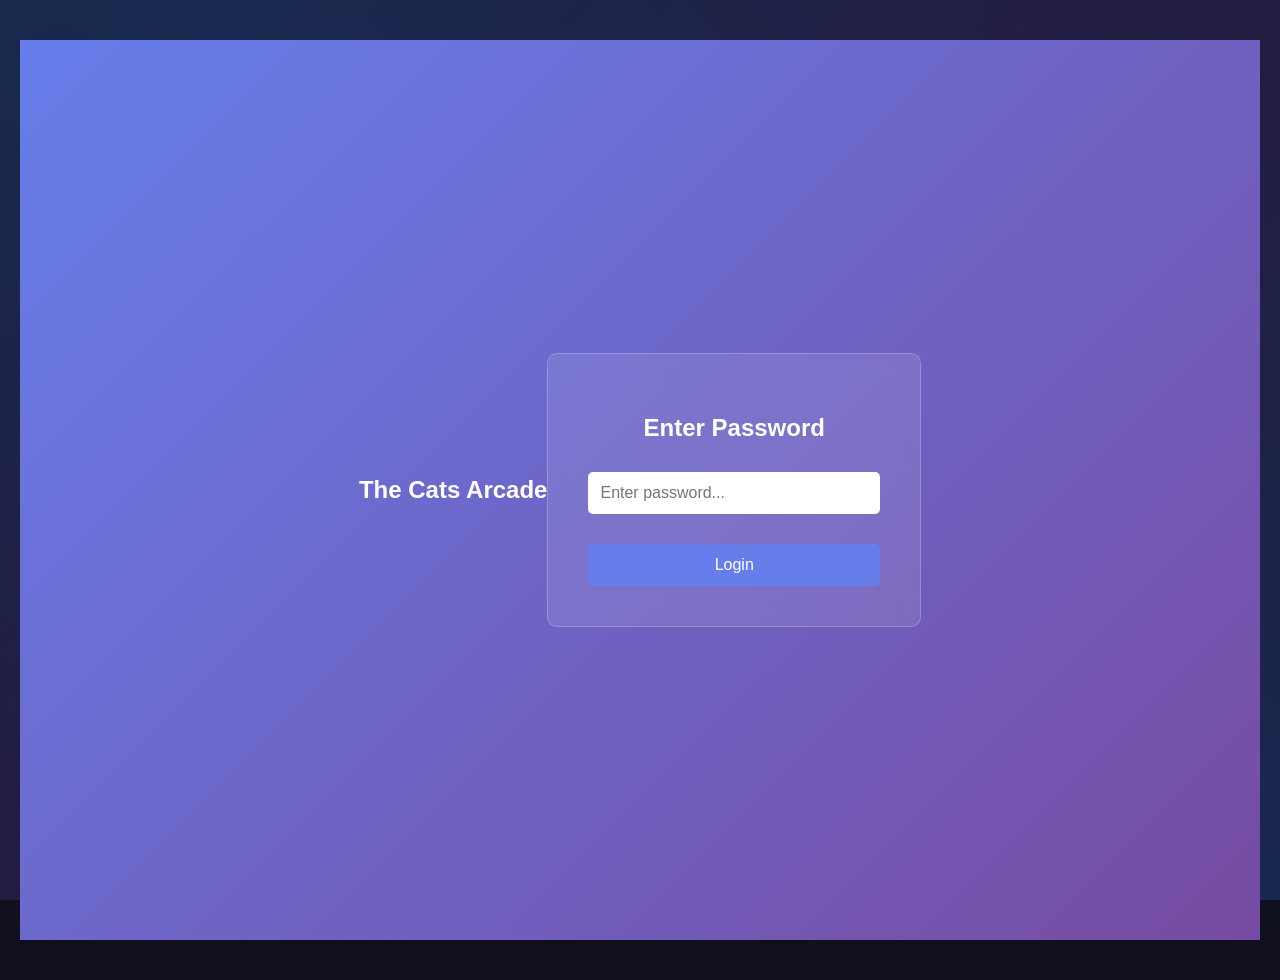
==== commit db6ea0d0: "update site" ====
--- a/index.html
+++ b/index.html
@@ -21,33 +21,144 @@
   </div>
 </section>
 
+<!-- ===== NEON ANIMATED BACKGROUND ===== -->
+<div class="neon-background">
+  <!-- Gradient layers -->
+  <div class="gradient-layer layer-1"></div>
+  <div class="gradient-layer layer-2"></div>
+  <div class="gradient-layer layer-3"></div>
+  
+  <!-- Drifting cat shapes -->
+  <svg class="drifting-cats" viewBox="0 0 100 100" xmlns="http://www.w3.org/2000/svg">
+    <g class="cat-shape cat-1">
+      <circle cx="30" cy="30" r="15" opacity="0.15"/>
+      <polygon points="30,15 25,10 35,10" opacity="0.15"/>
+    </g>
+    <g class="cat-shape cat-2">
+      <circle cx="70" cy="50" r="12" opacity="0.1"/>
+      <polygon points="70,35 65,30 75,30" opacity="0.1"/>
+    </g>
+    <g class="cat-shape cat-3">
+      <circle cx="50" cy="75" r="18" opacity="0.12"/>
+      <polygon points="50,55 45,50 55,50" opacity="0.12"/>
+    </g>
+  </svg>
+  
+  <!-- Pawprint particles -->
+  <div class="pawprint-container"></div>
+  
+  <!-- Cursor trail particles -->
+  <canvas id="cursorTrail"></canvas>
+</div>
+
+<!-- ===== PARALLAX BACKGROUND (KEPT FOR COMPATIBILITY) ===== -->
+<div class="parallax-bg" style="display: none;">
+  <div class="stars" style="--layer: 1;"></div>
+  <div class="stars" style="--layer: 2;"></div>
+  <div class="stars" style="--layer: 3;"></div>
+  <div class="neon-shape shape1"></div>
+  <div class="neon-shape shape2"></div>
+  <div class="neon-shape shape3"></div>
+</div>
+
+<!-- LOADING ANIMATION -->
+<div id="gameLoadingOverlay" class="loading-overlay" style="display:none;">
+  <div class="neon-loader">
+    <div class="loader-ring"></div>
+    <div class="loader-text">Loading Game...</div>
+  </div>
+</div>
+
 <!-- MAIN APP -->
 <div id="mainApp" style="display:none;">
-  <header>
-    <h1>The Cats Arcade</h1>
+  <header class="glassmorphic-header">
+    <div class="header-left">
+      <div class="cat-logo">🐱</div>
+      <h1>The Cats Arcade</h1>
+    </div>
     <div class="header-controls">
-      <button id="themeToggle" onclick="toggleTheme()" title="Toggle Dark/Light Mode">🌙</button>
-      <button onclick="showPage('settingsPage')" title="Settings">⚙️</button>
+      <button id="themeToggle" class="icon-button glowing-button" onclick="toggleTheme()" title="Toggle Dark/Light Mode">🌙</button>
+      <button onclick="showPage('settingsPage')" class="icon-button glowing-button" title="Settings">⚙️</button>
     </div>
   </header>
 
-  <nav>
-    <button onclick="showPage('homePage')">Home</button>
-    <button onclick="showPage('gamesPage')">Games</button>
-    <button onclick="showPage('aiPage')">AI Chat</button>
-    <button onclick="showPage('browserPage')">Browser</button>
+  <nav class="glassmorphic-nav">
+    <button class="nav-button cat-button" onclick="showPage('homePage')">
+      <span class="button-icon">🏠</span>
+      <span>Home</span>
+    </button>
+    <button class="nav-button cat-button" onclick="showPage('gamesPage')">
+      <span class="button-icon">🎮</span>
+      <span>Games</span>
+    </button>
+    <button class="nav-button cat-button" onclick="showPage('aiPage')">
+      <span class="button-icon">💬</span>
+      <span>AI Chat</span>
+    </button>
+    <button class="nav-button cat-button" onclick="showPage('browserPage')">
+      <span class="button-icon">🌐</span>
+      <span>Browser</span>
+    </button>
   </nav>
 
-  <!-- HOME PAGE -->
-  <section id="homePage" class="page">
-    <h2>Welcome to The Cats Arcade</h2>
-    <p>Choose a game or feature from the tabs above!</p>
+  <!-- ANIMATED CAT ASSISTANT -->
+  <div id="catAssistant" class="cat-assistant" onclick="toggleCatPanel()">
+    <div class="cat-body">
+      <div class="cat-head">
+        <div class="cat-ear left"></div>
+        <div class="cat-ear right"></div>
+        <div class="cat-eye left"></div>
+        <div class="cat-eye right"></div>
+        <div class="cat-nose"></div>
+      </div>
+      <div class="cat-text">Meow!</div>
+    </div>
+  </div>
+
+  <!-- CAT ASSISTANT PANEL -->
+  <div id="catPanel" class="cat-panel" style="display:none;">
+    <div class="cat-panel-header">
+      <h3>🐱 Cat Facts</h3>
+      <button onclick="toggleCatPanel()" class="close-btn">✕</button>
+    </div>
+    <div id="catFact" class="cat-fact">Click the cat for a fun fact!</div>
+    <button onclick="getNewCatFact()" class="cat-fact-btn">Get New Fact</button>
+  </div>
+
+  <!-- HOME PAGE - ANIMATED DASHBOARD -->
+  <section id="homePage" class="page page-dashboard dashboard">
+    <h2 class="dashboard-title">Welcome to The Cats Arcade</h2>
+    <p class="dashboard-subtitle">Your Portal to Endless Entertainment</p>
+    
+    <div class="dashboard-cards">
+      <div class="dashboard-card" style="animation-delay: 0.1s;">
+        <div class="card-icon">🎮</div>
+        <h3>50+ Games</h3>
+        <p>Discover amazing games</p>
+      </div>
+      <div class="dashboard-card" style="animation-delay: 0.2s;">
+        <div class="card-icon">💬</div>
+        <h3>AI Chat</h3>
+        <p>Chat with our assistant</p>
+      </div>
+      <div class="dashboard-card" style="animation-delay: 0.3s;">
+        <div class="card-icon">🌐</div>
+        <h3>Browser</h3>
+        <p>Browse the web safely</p>
+      </div>
+      <div class="dashboard-card" style="animation-delay: 0.4s;">
+        <div class="card-icon">⚙️</div>
+        <h3>Settings</h3>
+        <p>Customize your experience</p>
+      </div>
+    </div>
   </section>
 
   <!-- GAMES PAGE -->
   <section id="gamesPage" class="page" style="display:none;">
-    <h2>Games</h2>
-    <div id="gamesGrid" class="grid"></div>
+    <h2 class="games-title">🎮 Game Launcher</h2>
+    <p class="games-subtitle">Pick a game and play!</p>
+    <div id="gamesGrid" class="games-grid"></div>
   </section>
 
   <!-- AI CHAT PAGE -->
@@ -237,7 +348,12 @@
 // --------- PAGE SWITCHING ---------
 function showPage(pageId) {
   document.querySelectorAll('.page').forEach(p => p.style.display = 'none');
-  document.getElementById(pageId).style.display = 'block';
+  const page = document.getElementById(pageId);
+  if (pageId === 'browserPage') {
+    page.style.display = 'flex';
+  } else {
+    page.style.display = 'block';
+  }
 
   if (pageId === 'gamesPage') {
     loadGames();
@@ -367,5 +483,6 @@
 }
 </script>
 
+<script src="./js/app.js"></script>
 </body>
 </html>
--- a/css/styles.css
+++ b/css/styles.css
@@ -1,13 +1,18 @@
 /* ===== CSS VARIABLES FOR THEMING ===== */
 :root {
-  --primary-bg: #333;
-  --secondary-bg: #444;
-  --accent-color: #555;
+  --primary-bg: #1a1a2e;
+  --secondary-bg: #16213e;
+  --accent-color: #00ff88;
+  --accent-2: #ff00ff;
+  --accent-3: #00ccff;
   --text-dark: #000;
   --text-light: #fff;
-  --bg-dark: #000;
+  --bg-dark: #0f0f1e;
   --bg-light: #f0f0f0;
-  --border-color: #666;
+  --border-color: #00ff88;
+  --neon-pink: #ff1493;
+  --neon-purple: #9d00ff;
+  --neon-cyan: #00ffff;
 }
 
 html[data-theme="light"] {
@@ -90,78 +95,82 @@
   box-shadow: 0 5px 15px rgba(0, 0, 0, 0.3);
 }
 
-/* ===== HEADER & NAV ===== */
-header {
-  background: var(--secondary-bg);
-  padding: 20px;
-  text-align: center;
-  font-size: 28px;
-  display: flex;
-  justify-content: space-between;
-  align-items: center;
-  border-bottom: 2px solid var(--accent-color);
-  transition: all 0.3s ease;
-}
-
-header h1 {
-  margin: 0;
-  flex: 1;
-  text-align: center;
-}
-
-.header-controls {
-  display: flex;
-  gap: 10px;
-}
-
-.header-controls button {
-  background: var(--accent-color);
-  border: none;
-  color: var(--text-light);
-  padding: 10px 15px;
-  font-size: 20px;
-  cursor: pointer;
-  border-radius: 5px;
-  transition: all 0.3s ease;
-}
-
-.header-controls button:hover {
-  background: var(--primary-bg);
-  transform: scale(1.1);
-}
-
-nav {
-  background: var(--primary-bg);
-  padding: 10px;
-  text-align: center;
-  display: flex;
-  flex-wrap: wrap;
-  justify-content: center;
-  gap: 5px;
-}
-
-nav button {
-  padding: 10px 15px;
-  background: var(--accent-color);
-  border: none;
-  color: var(--text-light);
-  cursor: pointer;
-  border-radius: 5px;
-  transition: all 0.3s ease;
-  font-size: 14px;
-}
-
-nav button:hover {
-  background: var(--secondary-bg);
-  transform: translateY(-2px);
-  box-shadow: 0 5px 15px rgba(0, 0, 0, 0.3);
+/* ===== GAMES GRID ===== */
+.games-grid {
+  display: grid;
+  grid-template-columns: repeat(auto-fit, minmax(240px, 1fr));
+  gap: 30px;
+  margin-top: 40px;
+  max-width: 1400px;
+  margin-left: auto;
+  margin-right: auto;
+  padding: 0 20px;
+}
+
+.card {
+  border: 2px solid var(--border-color);
+  background: rgba(22, 33, 62, 0.6);
+  backdrop-filter: blur(15px);
+  overflow: hidden;
+  position: relative;
+  animation: cardEntrance 0.6s cubic-bezier(0.34, 1.56, 0.64, 1) backwards;
+}
+
+.card::before {
+  content: '';
+  position: absolute;
+  top: 0;
+  left: -100%;
+  width: 100%;
+  height: 100%;
+  background: linear-gradient(90deg, transparent, rgba(0, 255, 136, 0.3), transparent);
+  transition: left 0.5s ease;
+  pointer-events: none;
+}
+
+.card:hover::before {
+  left: 100%;
+}
+
+.card:hover {
+  border: 2px solid #00ff88;
+  box-shadow: 0 0 20px rgba(0, 255, 136, 0.6),
+              inset 0 0 15px rgba(0, 255, 136, 0.1),
+              0 0 40px rgba(0, 255, 136, 0.2);
+  transform: translateY(-8px) scale(1.02);
+}
+
+@keyframes cardEntrance {
+  from {
+    opacity: 0;
+    transform: translateY(30px) scale(0.9);
+  }
+  to {
+    opacity: 1;
+    transform: translateY(0) scale(1);
+  }
 }
 
 /* ===== PAGES ===== */
 .page {
-  padding: 30px 20px;
-  min-height: 50vh;
-  animation: fadeIn 0.3s ease;
+  padding: 40px 20px;
+  min-height: 60vh;
+  animation: pageSlideIn 0.5s ease;
+}
+
+.page-dashboard {
+  background: radial-gradient(circle at center, rgba(0, 255, 136, 0.05) 0%, transparent 70%);
+}
+
+@keyframes pageSlideIn {
+  from {
+    opacity: 0;
+    transform: translateY(20px);
+  }
+  to {
+    opacity: 1;
+    transform: translateY(0);
+  }
 }
 
 @keyframes fadeIn {
@@ -324,31 +333,35 @@
 }
 
 .setting {
-  background: var(--primary-bg);
+  background: rgba(22, 33, 62, 0.6);
+  backdrop-filter: blur(15px);
   padding: 20px;
   border-radius: 10px;
-  border: 2px solid var(--border-color);
+  border: 2px solid var(--accent-color);
   transition: all 0.3s ease;
 }
 
 .setting:hover {
   border-color: var(--accent-color);
-  box-shadow: 0 4px 12px rgba(0, 0, 0, 0.2);
+  box-shadow: 0 0 20px rgba(0, 255, 136, 0.3);
+  background: rgba(22, 33, 62, 0.8);
 }
 
 .setting h3 {
   margin-top: 0;
-  color: var(--text-light);
+  color: var(--accent-color);
   font-size: 18px;
+  text-transform: uppercase;
+  letter-spacing: 1px;
 }
 
 .setting select,
 .setting button {
   width: 100%;
   padding: 12px;
-  background: var(--secondary-bg);
-  color: var(--text-light);
-  border: 1px solid var(--border-color);
+  background: rgba(26, 26, 46, 0.8);
+  color: var(--accent-color);
+  border: 2px solid var(--accent-color);
   border-radius: 6px;
   cursor: pointer;
   font-size: 16px;
@@ -357,8 +370,9 @@
 
 .setting button:hover {
   background: var(--accent-color);
+  color: #1a1a2e;
   transform: translateY(-2px);
-  box-shadow: 0 4px 12px rgba(0, 0, 0, 0.2);
+  box-shadow: 0 0 20px rgba(0, 255, 136, 0.5);
 }
 
 .panic-btn {
@@ -394,8 +408,21 @@
   color: var(--text-light);
   font-size: 24px;
   font-weight: bold;
-  border-bottom: 2px solid var(--border-color);
+  border-bottom: 2px solid var(--accent-color);
   order: 1;
+}
+
+#fakeBrowserWindow {
+  flex: 1;
+  background: var(--primary-bg);
+  color: var(--text-light);
+  display: flex;
+  align-items: center;
+  justify-content: center;
+  font-size: 20px;
+  border: 2px solid var(--border-color);
+  order: 2;
+  min-height: 300px;
 }
 
 .browser-buttons {
@@ -406,7 +433,7 @@
   gap: 10px;
   flex-wrap: wrap;
   justify-content: center;
-  order: 2;
+  order: 3;
 }
 
 .browser-input {
@@ -417,18 +444,6 @@
   gap: 10px;
   flex-wrap: wrap;
   justify-content: center;
-  order: 3;
-}
-
-#fakeBrowserWindow {
-  flex: 1;
-  background: var(--primary-bg);
-  color: var(--text-light);
-  display: flex;
-  align-items: center;
-  justify-content: center;
-  font-size: 20px;
-  border: 2px solid var(--border-color);
   order: 4;
 }
 
@@ -537,27 +552,55 @@
   transform: rotate(90deg);
 }
 
-/* ===== RESPONSIVE ===== */
+/* ===== RESPONSIVE DESIGN ===== */
+@media (max-width: 1024px) {
+  .games-grid {
+    grid-template-columns: repeat(auto-fit, minmax(180px, 1fr));
+    gap: 20px;
+  }
+
+  .glassmorphic-header h1 {
+    font-size: 20px;
+  }
+
+  .dashboard-title {
+    font-size: 32px;
+  }
+}
+
 @media (max-width: 768px) {
   .grid {
     grid-template-columns: repeat(auto-fit, minmax(150px, 1fr));
     gap: 15px;
   }
 
+  .games-grid {
+    grid-template-columns: repeat(auto-fit, minmax(140px, 1fr));
+    gap: 15px;
+  }
+
   .card {
     padding: 15px;
   }
 
-  header {
+  .glassmorphic-header {
     flex-direction: column;
     gap: 10px;
-  }
-
-  nav {
+    padding: 15px;
+  }
+
+  .header-left {
+    width: 100%;
+    justify-content: center;
+  }
+
+  .glassmorphic-nav {
+    top: auto;
+    position: relative;
     flex-direction: column;
   }
 
-  nav button {
+  .nav-button {
     width: 100%;
   }
 
@@ -569,4 +612,982 @@
   .chat-box {
     height: 400px;
   }
+
+  .cat-assistant {
+    width: 60px;
+    height: 60px;
+    bottom: 20px;
+    right: 20px;
+  }
+
+  .cat-panel {
+    width: 250px;
+    bottom: 90px;
+    right: 20px;
+  }
+
+  .dashboard-cards {
+    grid-template-columns: 1fr;
+  }
+
+  .dashboard-title {
+    font-size: 24px;
+  }
+
+  .shape1, .shape2, .shape3 {
+    opacity: 0.05;
+  }
+}
+
+@media (max-width: 480px) {
+  .grid {
+    grid-template-columns: 1fr;
+  }
+
+  .games-grid {
+    grid-template-columns: 1fr;
+  }
+
+  .dashboard-title {
+    font-size: 20px;
+  }
+
+  .dashboard-subtitle {
+    font-size: 14px;
+  }
+
+  .glassmorphic-header h1 {
+    font-size: 16px;
+  }
+
+  .cat-logo {
+    font-size: 24px;
+  }
+
+  .nav-button {
+    padding: 8px 15px;
+    font-size: 12px;
+  }
+
+  .button-icon {
+    display: none;
+  }
+
+  .cat-assistant {
+    width: 50px;
+    height: 50px;
+  }
+
+  .cat-panel {
+    width: 200px;
+    left: 10px;
+    right: 10px;
+  }
+}
+
+/* ========================================
+   ===== NEW ANIMATIONS & EFFECTS =====
+   ======================================== */
+
+/* ===== CUSTOM CURSOR ===== */
+* {
+  cursor: url('data:image/svg+xml;utf8,<svg xmlns="http://www.w3.org/2000/svg" width="24" height="24" viewBox="0 0 100 100"><circle cx="40" cy="30" r="15" fill="white" opacity="0.8"/><circle cx="65" cy="30" r="15" fill="white" opacity="0.8"/><ellipse cx="50" cy="55" rx="20" ry="15" fill="white" opacity="0.6"/></svg>') 12 12, auto;
+}
+
+button, a {
+  cursor: url('data:image/svg+xml;utf8,<svg xmlns="http://www.w3.org/2000/svg" width="24" height="24" viewBox="0 0 100 100"><circle cx="40" cy="30" r="15" fill="%2300ff88" opacity="0.9"/><circle cx="65" cy="30" r="15" fill="%2300ff88" opacity="0.9"/><ellipse cx="50" cy="55" rx="20" ry="15" fill="%2300ff88" opacity="0.7"/></svg>') 12 12, pointer;
+}
+
+/* ===== NEON ANIMATED BACKGROUND ===== */
+.neon-background {
+  position: fixed;
+  top: 0;
+  left: 0;
+  width: 100%;
+  height: 100%;
+  z-index: -1;
+  background: var(--bg-dark);
+  overflow: hidden;
+}
+
+.gradient-layer {
+  position: absolute;
+  width: 200%;
+  height: 200%;
+  top: -50%;
+  left: -50%;
+  opacity: 0.6;
+  animation: gradientShift 15s ease-in-out infinite;
+}
+
+.gradient-layer.layer-1 {
+  background: linear-gradient(45deg, #1a1a2e 0%, #16213e 25%, #0f3460 50%, #16213e 75%, #1a1a2e 100%);
+  animation-delay: 0s;
+}
+
+.gradient-layer.layer-2 {
+  background: linear-gradient(135deg, rgba(0, 255, 136, 0.1) 0%, rgba(255, 0, 255, 0.1) 50%, rgba(0, 204, 255, 0.1) 100%);
+  animation-delay: 5s;
+  mix-blend-mode: screen;
+}
+
+.gradient-layer.layer-3 {
+  background: linear-gradient(225deg, rgba(255, 20, 147, 0.05) 0%, rgba(157, 0, 255, 0.05) 100%);
+  animation-delay: 10s;
+  mix-blend-mode: overlay;
+}
+
+@keyframes gradientShift {
+  0%, 100% { transform: translate(0, 0); }
+  25% { transform: translate(50px, 50px); }
+  50% { transform: translate(0, 100px); }
+  75% { transform: translate(-50px, 50px); }
+}
+
+.drifting-cats {
+  position: absolute;
+  width: 200px;
+  height: 200px;
+  opacity: 0.2;
+  filter: blur(2px);
+}
+
+.cat-shape {
+  animation: float 20s infinite ease-in-out;
+}
+
+.cat-1 {
+  top: 10%;
+  left: 10%;
+  animation-delay: 0s;
+}
+
+.cat-2 {
+  top: 50%;
+  right: 5%;
+  animation-delay: 5s;
+}
+
+.cat-3 {
+  bottom: 10%;
+  left: 50%;
+  animation-delay: 10s;
+}
+
+/* Pawprint particles */
+.pawprint-container {
+  position: absolute;
+  width: 100%;
+  height: 100%;
+  pointer-events: none;
+}
+
+.pawprint {
+  position: absolute;
+  font-size: 20px;
+  opacity: 0;
+  pointer-events: none;
+}
+
+/* Cursor trail canvas */
+#cursorTrail {
+  position: fixed;
+  top: 0;
+  left: 0;
+  z-index: 0;
+  pointer-events: none;
+}
+
+/* ===== GLASSMORPHIC HEADER & NAV ===== */
+.glassmorphic-header {
+  position: sticky;
+  top: 0;
+  z-index: 100;
+  background: rgba(26, 26, 46, 0.7);
+  backdrop-filter: blur(20px);
+  border-bottom: 2px solid rgba(0, 255, 136, 0.3);
+  padding: 20px;
+  display: flex;
+  justify-content: space-between;
+  align-items: center;
+  box-shadow: 0 8px 32px rgba(0, 255, 136, 0.1);
+}
+
+.header-left {
+  display: flex;
+  align-items: center;
+  gap: 15px;
+}
+
+.cat-logo {
+  font-size: 32px;
+  animation: bounce 2s infinite;
+}
+
+.glassmorphic-header h1 {
+  margin: 0;
+  background: linear-gradient(135deg, #00ff88, #ff00ff, #00ccff);
+  -webkit-background-clip: text;
+  -webkit-text-fill-color: transparent;
+  background-clip: text;
+  font-size: 24px;
+}
+
+.icon-button {
+  background: none;
+  border: 2px solid rgba(0, 255, 136, 0.5);
+  color: #00ff88;
+  padding: 8px 12px;
+  font-size: 18px;
+  cursor: pointer;
+  border-radius: 8px;
+  transition: all 0.3s ease;
+  backdrop-filter: blur(10px);
+}
+
+.icon-button:hover {
+  border-color: #00ff88;
+  box-shadow: 0 0 15px rgba(0, 255, 136, 0.6);
+  transform: scale(1.1);
+}
+
+.glassmorphic-nav {
+  position: sticky;
+  top: 70px;
+  z-index: 99;
+  background: rgba(22, 33, 62, 0.6);
+  backdrop-filter: blur(15px);
+  padding: 12px;
+  display: flex;
+  flex-wrap: wrap;
+  justify-content: center;
+  gap: 10px;
+  border-bottom: 1px solid rgba(0, 255, 136, 0.2);
+  box-shadow: 0 4px 20px rgba(0, 0, 0, 0.3);
+}
+
+.nav-button {
+  display: flex;
+  align-items: center;
+  gap: 8px;
+  padding: 10px 20px;
+  background: rgba(0, 255, 136, 0.1);
+  border: 2px solid #00ff88;
+  color: #00ff88;
+  border-radius: 12px;
+  cursor: pointer;
+  font-weight: bold;
+  transition: all 0.3s ease;
+  backdrop-filter: blur(10px);
+  position: relative;
+  overflow: hidden;
+}
+
+.nav-button::before {
+  content: '';
+  position: absolute;
+  top: 0;
+  left: -100%;
+  width: 100%;
+  height: 100%;
+  background: linear-gradient(90deg, transparent, rgba(0, 255, 136, 0.3), transparent);
+  transition: left 0.5s ease;
+}
+
+.nav-button:hover {
+  background: rgba(0, 255, 136, 0.2);
+  box-shadow: 0 0 20px rgba(0, 255, 136, 0.5),
+              inset 0 0 20px rgba(0, 255, 136, 0.1);
+  transform: translateY(-3px);
+}
+
+.nav-button:hover::before {
+  left: 100%;
+}
+
+.button-icon {
+  font-size: 16px;
+  animation: bounce 2s infinite;
+}
+
+.button-icon:nth-child(1) {
+  animation-delay: 0s;
+}
+
+/* ===== OTHER BUTTON STYLES ===== */
+.glowing-button {
+  position: relative;
+  transition: all 0.3s ease;
+}
+
+/* ===== PARALLAX BACKGROUND ===== */
+.parallax-bg {
+  position: fixed;
+  top: 0;
+  left: 0;
+  width: 100%;
+  height: 100%;
+  z-index: -1;
+  background: var(--bg-dark);
+  overflow: hidden;
+}
+
+.stars {
+  position: absolute;
+  width: 100%;
+  height: 100%;
+  background-image: 
+    radial-gradient(2px 2px at 20px 30px, white, rgba(255, 255, 255, 0.2)),
+    radial-gradient(2px 2px at 60px 70px, white, rgba(255, 255, 255, 0.2)),
+    radial-gradient(1px 1px at 50px 50px, white, rgba(255, 255, 255, 0.2)),
+    radial-gradient(1px 1px at 130px 80px, white, rgba(255, 255, 255, 0.2)),
+    radial-gradient(2px 2px at 90px 10px, white, rgba(255, 255, 255, 0.2));
+  background-repeat: repeat;
+  background-size: 200px 200px;
+  animation: twinkleStar 5s infinite;
+  opacity: calc(1 - var(--layer) * 0.2);
+}
+
+@keyframes twinkleStar {
+  0%, 100% { opacity: 0.5; }
+  50% { opacity: 1; }
+}
+
+/* ===== NEON SHAPES ===== */
+.neon-shape {
+  position: absolute;
+  border: 2px solid #00ff88;
+  opacity: 0.1;
+  animation: float 20s infinite ease-in-out;
+  filter: blur(1px);
+}
+
+.shape1 {
+  width: 200px;
+  height: 200px;
+  border-radius: 50%;
+  top: 10%;
+  left: 10%;
+  border-color: #00ff88;
+  animation-delay: 0s;
+}
+
+.shape2 {
+  width: 150px;
+  height: 300px;
+  top: 50%;
+  right: 5%;
+  border-color: #ff00ff;
+  animation-delay: 3s;
+}
+
+.shape3 {
+  width: 250px;
+  height: 100px;
+  bottom: 10%;
+  left: 50%;
+  border-color: #00ccff;
+  animation-delay: 6s;
+}
+
+@keyframes float {
+  0%, 100% { transform: translateY(0) translateX(0); }
+  25% { transform: translateY(-20px) translateX(10px); }
+  50% { transform: translateY(-40px) translateX(-10px); }
+  75% { transform: translateY(-20px) translateX(10px); }
+}
+
+@keyframes mouseFollow {
+  to { transform: translate(var(--mouse-x, 0px), var(--mouse-y, 0px)); }
+}
+
+/* ===== NEON GLOW EFFECT ===== */
+.neon-glow {
+  border: 2px solid;
+  border-image: linear-gradient(45deg, #00ff88, #ff00ff, #00ccff) 1;
+  box-shadow: 0 0 10px rgba(0, 255, 136, 0.5),
+              inset 0 0 10px rgba(0, 255, 136, 0.1);
+  animation: glowPulse 2s infinite;
+}
+
+@keyframes glowPulse {
+  0%, 100% {
+    box-shadow: 0 0 10px rgba(0, 255, 136, 0.5),
+                inset 0 0 10px rgba(0, 255, 136, 0.1);
+  }
+  50% {
+    box-shadow: 0 0 20px rgba(0, 255, 136, 0.8),
+                inset 0 0 20px rgba(0, 255, 136, 0.2),
+                0 0 30px rgba(255, 0, 255, 0.4);
+  }
+}
+
+/* ===== CARD NEON BORDER ===== */
+.card {
+  position: relative;
+  border: 2px solid var(--border-color);
+  background: var(--primary-bg);
+  overflow: hidden;
+}
+
+.card::before {
+  content: '';
+  position: absolute;
+  top: 0;
+  left: -100%;
+  width: 100%;
+  height: 100%;
+  background: linear-gradient(90deg, transparent, rgba(0, 255, 136, 0.4), transparent);
+  transition: left 0.5s ease;
+  pointer-events: none;
+}
+
+.card:hover::before {
+  left: 100%;
+}
+
+.card:hover {
+  border: 2px solid #00ff88;
+  box-shadow: 0 0 15px rgba(0, 255, 136, 0.6),
+              inset 0 0 15px rgba(0, 255, 136, 0.1);
+}
+
+/* ===== LOADING ANIMATION ===== */
+.loading-overlay {
+  position: fixed;
+  top: 0;
+  left: 0;
+  width: 100%;
+  height: 100%;
+  background: rgba(0, 0, 0, 0.8);
+  display: flex;
+  justify-content: center;
+  align-items: center;
+  z-index: 2000;
+  animation: fadeIn 0.3s ease;
+}
+
+.neon-loader {
+  text-align: center;
+  animation: slideUp 0.4s ease;
+}
+
+.loader-ring {
+  width: 80px;
+  height: 80px;
+  border: 4px solid transparent;
+  border-top-color: #00ff88;
+  border-right-color: #ff00ff;
+  border-bottom-color: #00ccff;
+  border-radius: 50%;
+  animation: spin 1.5s linear infinite;
+  margin: 0 auto 20px;
+  box-shadow: 0 0 30px rgba(0, 255, 136, 0.5);
+}
+
+@keyframes spin {
+  to { transform: rotate(360deg); }
+}
+
+.loader-text {
+  color: #00ff88;
+  font-size: 18px;
+  font-weight: bold;
+  text-shadow: 0 0 10px rgba(0, 255, 136, 0.5);
+  letter-spacing: 2px;
+  animation: pulse 1s infinite;
+}
+
+/* ===== DASHBOARD STYLES ===== */
+.dashboard {
+  text-align: center;
+  animation: dashFadeIn 0.6s ease;
+}
+
+@keyframes dashFadeIn {
+  from {
+    opacity: 0;
+    transform: translateY(20px);
+  }
+  to {
+    opacity: 1;
+    transform: translateY(0);
+  }
+}
+
+.dashboard-title {
+  font-size: 42px;
+  margin-bottom: 10px;
+  background: linear-gradient(135deg, #00ff88, #ff00ff, #00ccff);
+  -webkit-background-clip: text;
+  -webkit-text-fill-color: transparent;
+  background-clip: text;
+  animation: slideDown 0.5s ease;
+  text-shadow: 0 0 30px rgba(0, 255, 136, 0.3);
+}
+
+.dashboard-subtitle {
+  font-size: 18px;
+  color: #00ff88;
+  margin-bottom: 40px;
+  text-shadow: 0 0 10px rgba(0, 255, 136, 0.3);
+  animation: slideUp 0.5s ease 0.1s both;
+}
+
+.dashboard-cards {
+  display: grid;
+  grid-template-columns: repeat(auto-fit, minmax(200px, 1fr));
+  gap: 25px;
+  max-width: 1000px;
+  margin: 0 auto;
+}
+
+.dashboard-card {
+  background: rgba(22, 33, 62, 0.6);
+  backdrop-filter: blur(20px);
+  border: 2px solid #00ff88;
+  padding: 30px 20px;
+  border-radius: 16px;
+  animation: slideUp 0.5s ease backwards;
+  transition: all 0.3s ease;
+  box-shadow: 0 0 20px rgba(0, 255, 136, 0.2);
+  cursor: pointer;
+  position: relative;
+  overflow: hidden;
+}
+
+.dashboard-card::before {
+  content: '';
+  position: absolute;
+  top: -50%;
+  left: -50%;
+  width: 200%;
+  height: 200%;
+  background: radial-gradient(circle, rgba(0, 255, 136, 0.1) 0%, transparent 70%);
+  transition: all 0.3s ease;
+  pointer-events: none;
+}
+
+.dashboard-card:hover {
+  transform: translateY(-15px) scale(1.05);
+  box-shadow: 0 0 40px rgba(0, 255, 136, 0.6),
+              inset 0 0 30px rgba(0, 255, 136, 0.1);
+  border-color: #ff00ff;
+}
+
+.dashboard-card:hover::before {
+  top: 50%;
+  left: 50%;
+}
+
+.card-icon {
+  font-size: 48px;
+  margin-bottom: 15px;
+  animation: bounce 2s infinite;
+  display: inline-block;
+}
+
+.dashboard-card h3 {
+  font-size: 20px;
+  margin: 10px 0;
+  color: #00ff88;
+  text-shadow: 0 0 10px rgba(0, 255, 136, 0.5);
+}
+
+.dashboard-card p {
+  color: #aaa;
+  margin: 10px 0 0;
+  font-size: 14px;
+}
+
+/* ===== MICRO-ANIMATIONS ===== */
+@keyframes slideDown {
+  from {
+    opacity: 0;
+    transform: translateY(-20px);
+  }
+  to {
+    opacity: 1;
+    transform: translateY(0);
+  }
+}
+
+@keyframes bounce {
+  0%, 100% { transform: translateY(0); }
+  50% { transform: translateY(-10px); }
+}
+
+@keyframes float {
+  0%, 100% { transform: translateY(0) translateX(0); }
+  25% { transform: translateY(-20px) translateX(10px); }
+  50% { transform: translateY(-40px) translateX(-10px); }
+  75% { transform: translateY(-20px) translateX(10px); }
+}
+
+@keyframes spin {
+  to { transform: rotate(360deg); }
+}
+
+/* ===== BUTTON ENHANCEMENTS ===== */
+button {
+  position: relative;
+  overflow: hidden;
+}
+
+button::after {
+  content: '';
+  position: absolute;
+  top: 0;
+  left: -100%;
+  width: 100%;
+  height: 100%;
+  background: rgba(255, 255, 255, 0.2);
+  transition: left 0.5s ease;
+  pointer-events: none;
+}
+
+button:active::after {
+  left: 100%;
+}
+
+.glowing-button {
+  box-shadow: 0 0 15px rgba(0, 255, 136, 0.4);
+  transition: all 0.3s ease;
+}
+
+.glowing-button:active {
+  transform: scale(0.95);
+  box-shadow: 0 0 25px rgba(0, 255, 136, 0.8);
+}
+
+/* ===== GAMES PAGE STYLES ===== */
+.games-title {
+  font-size: 36px;
+  color: #00ff88;
+  text-shadow: 0 0 15px rgba(0, 255, 136, 0.4);
+  margin-bottom: 10px;
+  animation: slideDown 0.5s ease;
+}
+
+.games-subtitle {
+  color: #aaa;
+  margin-bottom: 30px;
+  animation: slideUp 0.5s ease 0.1s both;
+}
+
+.carousel-container {
+  animation: fadeIn 0.5s ease;
+}
+
+.card {
+  animation: popIn 0.5s cubic-bezier(0.34, 1.56, 0.64, 1) backwards;
+}
+
+.card:nth-child(1) { animation-delay: 0.1s; }
+.card:nth-child(2) { animation-delay: 0.2s; }
+.card:nth-child(3) { animation-delay: 0.3s; }
+.card:nth-child(4) { animation-delay: 0.4s; }
+.card:nth-child(n+5) { animation-delay: 0.5s; }
+
+@keyframes popIn {
+  from {
+    opacity: 0;
+    transform: scale(0.8);
+  }
+  to {
+    opacity: 1;
+    transform: scale(1);
+  }
+}
+
+/* ===== CAT ASSISTANT ===== */
+.cat-assistant {
+  position: fixed;
+  bottom: 30px;
+  right: 30px;
+  width: 80px;
+  height: 80px;
+  background: linear-gradient(135deg, #00ff88, #00ccff);
+  border-radius: 50%;
+  cursor: pointer;
+  display: flex;
+  justify-content: center;
+  align-items: center;
+  box-shadow: 0 0 30px rgba(0, 255, 136, 0.6);
+  transition: all 0.3s ease;
+  z-index: 500;
+  animation: bounce 3s infinite;
+}
+
+.cat-assistant:hover {
+  transform: scale(1.1);
+  box-shadow: 0 0 50px rgba(0, 255, 136, 0.8);
+}
+
+.cat-body {
+  width: 100%;
+  height: 100%;
+  display: flex;
+  justify-content: center;
+  align-items: center;
+  position: relative;
+}
+
+.cat-head {
+  width: 42px;
+  height: 42px;
+  background: white;
+  border-radius: 50%;
+  position: relative;
+  display: flex;
+  justify-content: center;
+  align-items: center;
+  box-shadow: inset -2px -2px 4px rgba(0, 0, 0, 0.1);
+}
+
+.cat-ear {
+  position: absolute;
+  width: 10px;
+  height: 16px;
+  background: white;
+  border-radius: 50% 50% 30% 30%;
+  box-shadow: inset 1px 1px 2px rgba(0, 0, 0, 0.15);
+  border: 1px solid #ddd;
+}
+
+.cat-ear::before {
+  content: '';
+  position: absolute;
+  width: 6px;
+  height: 10px;
+  background: #ffb3c1;
+  border-radius: 50%;
+  top: 2px;
+  left: 50%;
+  transform: translateX(-50%);
+}
+
+.cat-ear.left {
+  left: 4px;
+  top: -6px;
+  transform: rotate(-25deg);
+}
+
+.cat-ear.right {
+  right: 4px;
+  top: -6px;
+  transform: rotate(25deg);
+}
+
+.cat-eye {
+  position: absolute;
+  width: 5px;
+  height: 7px;
+  background: black;
+  border-radius: 50%;
+  top: 14px;
+  animation: blink 3s infinite;
+}
+
+.cat-eye::after {
+  content: '';
+  position: absolute;
+  width: 2px;
+  height: 3px;
+  background: white;
+  border-radius: 50%;
+  top: 1px;
+  left: 1px;
+  opacity: 0.8;
+}
+
+.cat-eye.left {
+  left: 12px;
+}
+
+.cat-eye.right {
+  right: 12px;
+}
+
+.cat-nose {
+  position: absolute;
+  width: 5px;
+  height: 5px;
+  background: #ff69b4;
+  border-radius: 50%;
+  top: 24px;
+  animation: wiggle 2s infinite;
+}
+
+.cat-nose::before {
+  content: '';
+  position: absolute;
+  width: 2px;
+  height: 3px;
+  background: #ff1493;
+  border-radius: 50%;
+  bottom: -3px;
+  left: 50%;
+  transform: translateX(-50%);
+}
+
+@keyframes blink {
+  0%, 90%, 100% { transform: scaleY(1); }
+  95% { transform: scaleY(0.2); }
+}
+
+@keyframes wiggle {
+  0%, 100% { transform: translateX(0) scaleY(1); }
+  50% { transform: translateX(1px) scaleY(1.1); }
+}
+
+.cat-text {
+  position: absolute;
+  color: #333;
+  font-weight: bold;
+  font-size: 10px;
+  bottom: -15px;
+  animation: textBounce 0.5s infinite;
+}
+
+@keyframes textBounce {
+  0%, 100% { transform: translateY(0); }
+  50% { transform: translateY(-5px); }
+}
+
+/* ===== CAT PANEL ===== */
+.cat-panel {
+  position: fixed;
+  bottom: 130px;
+  right: 30px;
+  width: 300px;
+  background: var(--primary-bg);
+  border: 2px solid #00ff88;
+  border-radius: 12px;
+  padding: 20px;
+  box-shadow: 0 0 30px rgba(0, 255, 136, 0.4);
+  z-index: 500;
+  animation: slideUp 0.3s ease;
+}
+
+.cat-panel-header {
+  display: flex;
+  justify-content: space-between;
+  align-items: center;
+  margin-bottom: 15px;
+  border-bottom: 1px solid #00ff88;
+  padding-bottom: 10px;
+}
+
+.cat-panel-header h3 {
+  margin: 0;
+  color: #00ff88;
+  font-size: 16px;
+}
+
+.close-btn {
+  background: none;
+  border: none;
+  color: #00ff88;
+  font-size: 20px;
+  cursor: pointer;
+  transition: all 0.3s ease;
+}
+
+.close-btn:hover {
+  transform: rotate(90deg);
+}
+
+.cat-fact {
+  background: var(--secondary-bg);
+  padding: 12px;
+  border-radius: 8px;
+  color: #aaa;
+  margin-bottom: 15px;
+  border-left: 3px solid #00ff88;
+  min-height: 60px;
+  display: flex;
+  align-items: center;
+}
+
+.cat-fact-btn {
+  width: 100%;
+  padding: 10px;
+  background: linear-gradient(135deg, #00ff88, #00ccff);
+  border: none;
+  color: #000;
+  border-radius: 6px;
+  cursor: pointer;
+  font-weight: bold;
+  transition: all 0.3s ease;
+}
+
+.cat-fact-btn:hover {
+  transform: scale(1.05);
+  box-shadow: 0 0 15px rgba(0, 255, 136, 0.5);
+}
+
+/* ===== PAGE TRANSITION ANIMATIONS ===== */
+.page {
+  animation: pageSlideIn 0.4s ease;
+}
+
+@keyframes pageSlideIn {
+  from {
+    opacity: 0;
+    transform: translateY(10px);
+  }
+  to {
+    opacity: 1;
+    transform: translateY(0);
+  }
+}
+
+/* ===== BUTTON ANIMATIONS ===== */
+button {
+  position: relative;
+  overflow: hidden;
+}
+
+button::after {
+  content: '';
+  position: absolute;
+  top: 0;
+  left: -100%;
+  width: 100%;
+  height: 100%;
+  background: rgba(255, 255, 255, 0.2);
+  transition: left 0.4s ease;
+}
+
+button:hover::after {
+  left: 100%;
+}
+
+/* ===== RESPONSIVE FOR MOBILE ===== */
+@media (max-width: 768px) {
+  .cat-assistant {
+    width: 60px;
+    height: 60px;
+    bottom: 20px;
+    right: 20px;
+  }
+
+  .cat-panel {
+    width: 250px;
+    bottom: 90px;
+    right: 20px;
+  }
+
+  .dashboard-cards {
+    grid-template-columns: 1fr;
+  }
+
+  .dashboard-title {
+    font-size: 28px;
+  }
+
+  .shape1, .shape2, .shape3 {
+    opacity: 0.05;
+  }
 }
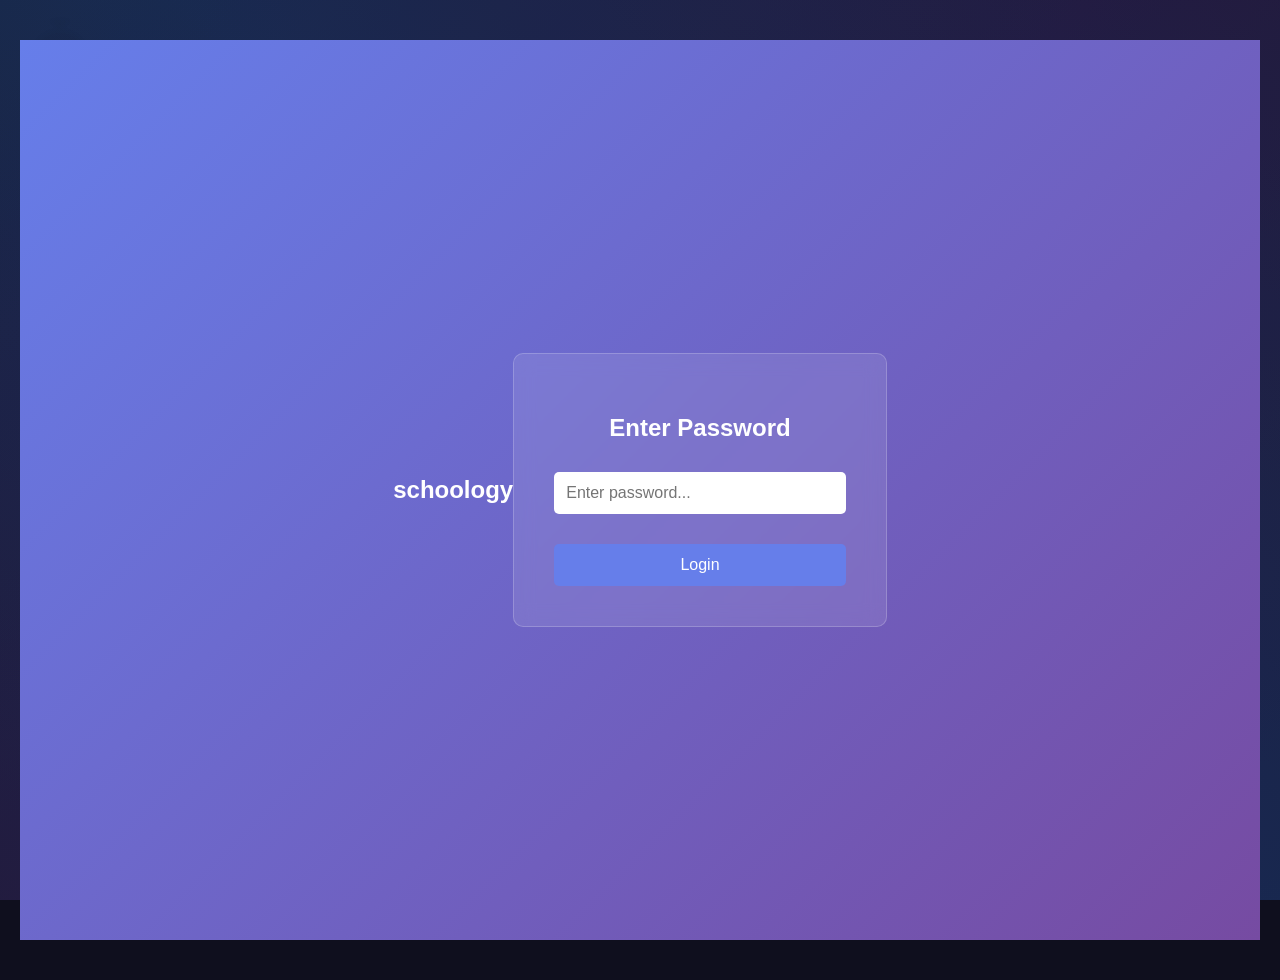
==== commit ad6a31e7: "update site" ====
--- a/index.html
+++ b/index.html
@@ -11,7 +11,7 @@
 <!-- LOGIN PAGE -->
 <section id="loginPage" class="page active">
   <div class="login-container">
-    <h1>The Cats Arcade</h1>
+    <h1>schoology</h1>
     <div class="login-box">
       <h2>Enter Password</h2>
       <input type="password" id="passwordInput" placeholder="Enter password..." onkeypress="if(event.key==='Enter') login()">
